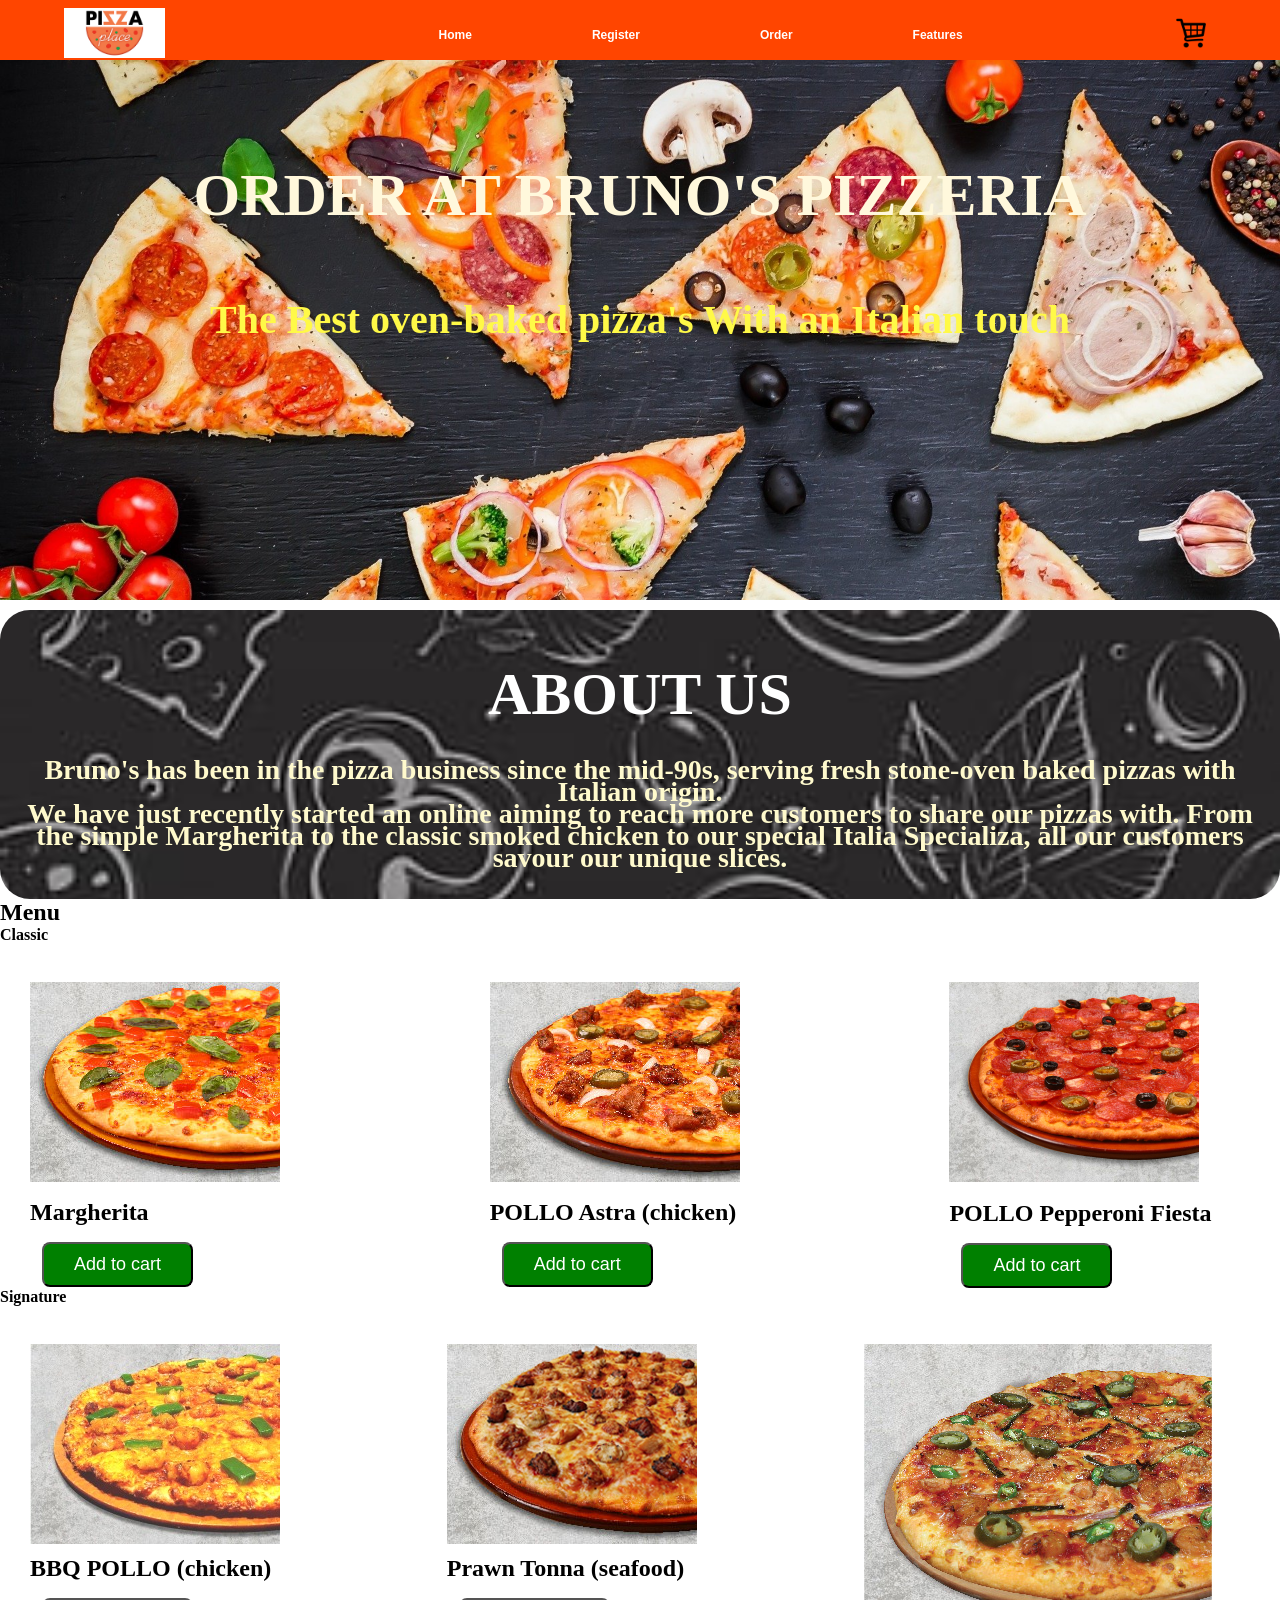
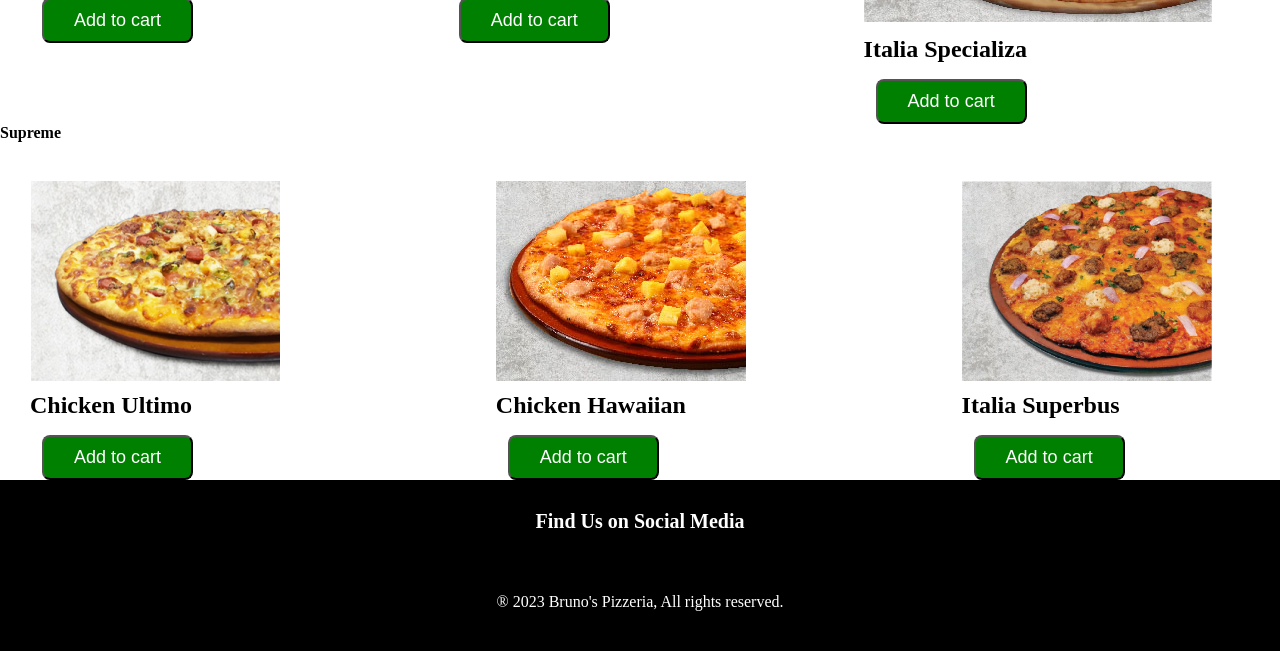
==== index.html @ 02bd9396 "Update index.html" ====
<!DOCTYPE html> 
<html lang="en">
<head>
  <title>Bruno's Pizzeria</title>
  <meta charset="utf-8" />
  <meta name="description" content="a pizza website" />
  <meta name="keywords" content="HTML5, CSS Media Query" />
  <meta name="author" content="karthikeyan" /> 
  <meta name="viewport" content="width=device-width, initial-scale=1.0"/>
  <!-- References to external basic CSS file -->
  <link href="styles/main.css" rel="stylesheet"/>
  <!-- References to external Javascript file -->
</head>

<!-------Header--------------->
<body id="Home">
<header>
  <!------------------Navigation bar--->
  <nav>
    <div id="logo">
      <img src="images/logo3.jpg" alt="logo">
    </div>
    <ul class="links">
      <li><a data-active="Home" href="index.html">Home</a></li>
      <li><a data-active="Registar" href="registration.html">Register</a></li>
      <li><a data-active="Order" href="order.html">Order</a></li>
      <li><a data-active="feature" href="features.html">Features</a></li>
    </ul>
    <div id="cart">
      <img src="images/cart.png" alt="cart">
    </div>
  </nav>
</header>

<main>
  <!----------Banner-------------->
  <section class="banner">
    <div class="welcome">
      <h1>ORDER AT BRUNO'S PIZZERIA</h1>
      <p>The Best oven-baked pizza's With an Italian touch</p>
    </div>
  </section>

  <!------------------About us section--------------->
  <section class="about">
    <h2>About us</h2>
    <p>Bruno's has been in the pizza business since the mid-90s, serving fresh stone-oven baked pizzas with Italian origin.<br>
      We have just recently started an online aiming to reach more customers to share our pizzas with. From the simple Margherita to the classic smoked chicken to our special Italia Specializa, all our customers savour our unique slices.</p>
  </section>

  <!----------------------Pizza menu--------------->
  <section class="menu">
    <h2>Menu</h2>

    <h4>Classic</h4>
    <div id="row1">
      <dl>
        <div class="column">
          <dt><img src="images/pizza1.jpg" alt="Margherita"></dt>
          <dd>Margherita</dd> 
          <form method="post">
            <input class="btn" type="submit" value="Add to cart" name="add_to_cart">
          </form>
        </div>

        <div class="column">
          <dt><img src="images/pizza2.jpg" alt="POLLO Astra (chicken)"></dt>
          <dd>POLLO Astra (chicken)</dd> 
          <form method="post">
            <input class="btn" type="submit" value="Add to cart" name="add_to_cart">
          </form>
        </div>

        <div class="column">
          <dt><img src="images/pizza3.jpg" alt="POLLO Pepperoni Fiesta"></dt>
          <dd>POLLO Pepperoni Fiesta</dd> 
          <form  method="post">
            <input class="btn" type="submit" value="Add to cart" name="add_to_cart">
          </form>
        </div>
      </dl>
    </div>

    <h4>Signature</h4>
    <div id="row2">
      <dl>
        <div class="column">
          <dt><img src="images/pizza4.jpeg" alt="BBQ POLLO (chicken)"></dt>
          <dd>BBQ POLLO (chicken)</dd>
          <form method="post">
            <input class="btn" type="submit" value="Add to cart" name="add_to_cart">
          </form>
        </div>

        <div class="column">
          <dt><img src="images/pizza5.jpg" alt="Prawn Tonna (seafood)"></dt>
          <dd>Prawn Tonna (seafood)</dd> 
          <form method="post">
            <input class="btn" type="submit" value="Add to cart" name="add_to_cart">
          </form>
        </div>

        <div class="column">
          <dt><img src="images/pizza6.jpg" alt="Italia Specializa"></dt>
          <dd>Italia Specializa</dd>
          <form method="post">
            <input class="btn" type="submit" value="Add to cart" name="add_to_cart">
          </form>
        </div>
      </dl>
    </div>

    <h4>Supreme</h4>
    <div id="row3">
      <dl>
        <div class="column">
          <dt><img src="images/pizza7.jpeg" alt="Chicken Ultimo"></dt>
          <dd>Chicken Ultimo</dd> 
          <form method="post">
            <input class="btn" type="submit" value="Add to cart" name="add_to_cart">
          </form>
        </div>

        <div class="column">
          <dt><img src="images/pizza8.jpg" alt="Chicken Hawaiian"></dt>
          <dd>Chicken Hawaiian</dd> 
          <form method="post">
            <input class="btn" type="submit" value="Add to cart" name="add_to_cart">
          </form>
        </div>

        <div class="column">
          <dt><img src="images/pizza9.jpg" alt="Italia Superbus"></dt>
          <dd>Italia Superbus</dd> 
          <form method="post">
            <input class="btn" type="submit" value="Add to cart" name="add_to_cart">
          </form>
        </div>
      </dl>
    </div>
  </section>
</main>

<!----------------Footer------------------>
<footer>
  <div class="footer">
    <h4>Find Us on Social Media</h4>
    <p>® 2023 Bruno's Pizzeria, All rights reserved.</p>
  </div>
</footer>

<!---References to external Javascript file for feature1----->
<script src="feature.js"></script>
</body>
</html>
---- styles/main.css ----
/*Asignment 2*/

*{
	margin:0px;
	padding:0px;
}
/*Index page css*/

header{			/*Css for header*/
	width:100%;
	height:60px;
	background-color:#FF4500;
	box-shadow:2px 2px 12px rgba(0,0,0,0.20);
}



nav{				/*CSS for navigation bar*/
	height:70px;
	display:flex;
	align-items:center;
	justify-content:space-between;
	margin:0px 5%;
}

nav ul{
	padding-top: 20px;
	padding-bottom:20px;
	display:flex;
}
nav ul li{
	list-style: none;
	margin-left:60px;
	font-size:12px;
}
nav ul li a{
	font-family:sans-serif;
	font-weight: bold;
	padding: 0px 30px;
	text-decoration: none;
	color: white;
}

#cart img{  /*shipping cart logo*/
	height:30px;
	padding-right:10px;
}

#logo img{		/*Pizzeria logo*/
	float:left;
	height :50px;
	padding-bottom:5px;
}

.banner{		/*Css for banner*/
	background-image: url("banner.jpg");	
	width:100%;
	height:540px;
	background-size:cover;
	background-position:center;
	background-repeat:no-repeat;
}

.welcome h1{	
	font-size:60px;
	font-family:calibri;
	font-weight:bold;
	line-height:150px;
	text-align:center;
	color:#FFF8DC;
	padding-top:60px;
}

.welcome p{
	font-size:40px;
	font-family:calibri;
	font-weight:bold;
	line-height:60px;
	text-align:center;
	color:	#fff947;
	padding-top:20px;
}

.about{			/*Css for about us*/
	width: 100%;
	margin:auto;
	text-align:center;
	padding-top:30px;
	padding-bottom:20px;
	background-image:url("wall2.jpg");
	background-size:cover;
	border-radius:30px;
	box-sizing:border-box;
	margin-top:10px;
}


.about h2{
	text-align:center;
	margin-bottom:20px;
	font-size:60px;
	color:white;
	text-transform:uppercase;
	padding-top: 20px;
}

.about p{
	font-size:28px;
	color:	#FFFACD;
	font-weight:bold;
	font-family:italic;
	line-height:22px;
	padding:10px;
}

.menue{			/*Css for pizza menue*/
	width: 100%;
	margin:auto;
	text-align:center;
	padding-top:50px;
	padding-bottom:50px;
	background-color:#FFF8DC;
}

.menue h2{
	text-align:center;
	margin-bottom:20px;
	font-size:60px;
	color:black;
	text-transform:uppercase;
	padding-top: 20px;
}

.menue h4{
	text-align:center;
	margin-top:5%;
	margin-bottom:20px;
	font-size:20px;
	color:black;
}

#row1 dl{
	display:flex;
	margin-top: 3%;
	margin-right:3%;
	justify-content:space-between;
	padding:0 30px 0 30px;
}

#row1 dl dt{
	flex-basis:31%;
	border-radius:10px;
	margin-bottom:5%;
	text-align:left;
}

#row1 dl dd{
	font-size:24px;
	font-weight:bold;
}


#row2 dl{
	display:flex;
	margin-top: 3%;
	margin-right:3%;
	justify-content:space-between;
	padding:0 30px 0 30px;
}

#row2 dl dt{
	flex-basis:31%;
	border-radius:10px;
	margin-bottom:3%;
	text-align:left;
}

#row2 dl dd{
	font-size:24px;
	font-weight:bold;
}

#row3 dl{
	display:flex;
	margin-top: 3%;
	margin-right:3%;
	justify-content:space-between;
	padding:0 30px 0 30px;
}

#row3 dl dt{
	flex-basis:31%;
	border-radius:10px;
	margin-bottom:3%;
	text-align:left;
}

#row3 dl dd{
	font-size:24px;
	font-weight:bold;
}

.btn{				/*Css for button*/
	display:block;
	margin-top:16px;
	margin-left:12px;
	border-radius:8px;
	padding:10px 30px;
	font-size:18px;
	color:white;
	background-color:green;
	cursor:pointer;
}

.btn:hover{
	color:black;
}
.footer{		/*Css for footer*/
	width:100%;
	background-color:black;
}

.footer h4{
	text-align:center;
	margin-bottom:20px;
	font-size:20px;
	font-weight:bold;
	color:white;
	padding-top:30px;
}

.footer p{
	text-align:center;
	font-size:16px;
	padding: 40px;
	color:white;
}



	
	
/*CSS for Registration.html */

.form{					/*Css for Registration form*/
	padding:20px;
	z-index:1100;
	height:600px;
	display:flex;
	flex-wrap:wrap;
	gap:16px;
	margin:0;
	align-items:flex-start;
}
	
#regform{
	flex: 1 1 40rem;
	border-radius:100px;
	padding:30px 20px;
	background-color:#FFF8DC;
}

.form h2{
	padding-bottom:20px;
	padding-right:10px;
	text-align:center;
}

.form .box{
	width:50%;
	margin: 10px 0;
	border-radius:20px;
	padding:10px 12px;
	font-size:16px;
	background-color:#FAF0E6;
	color:black;
}

.form .btn{
	background-color:red;
}

label{			/*Css for form labels*/
	font-size:16px;
	font-weight:bold;
	font-family:calibri;
	padding:10px 10px 10px 10px;
}

.form .radio{	/*Css for radio buttons*/
	margin-right:16px;
	padding-left:20px;
}

#wall{		/*Page background*/
	background-image: url("banner.jpg");
	background-size:cover;
	height:1000px;
	position:relative;
}

nav a:hover,nav a.active{ /*Css for navigation Highlight feature*/
	color:black
}


/*CSS for Order.html */


/*Css for order form*/
.form2{
  padding: 5px 20px 5px 20px;
  border: 1px solid lightgrey;
  border-radius: 3px;
}

#regform2{
	flex: 1 1 40rem;
	border-radius:100px;
	padding:30px 20px;
	background-color:#FFF8DC;
}

.form2 h2{
	margin-top:10px;
	padding-top:10px;
	text-align:center;
	font-size:30px;
	font-weight:bold;
}
/*Css for text input feild*/
input[type=text] {
  width: 70%;
  margin: 5px 0 10px 0;
  padding: 10px;
  border: 1px solid #ccc;
  border-radius: 3px;
}

.form2 label {
  margin-left:10px;
  display: block;
}

 .radio{
	margin-left:30px;

}

.form2 h3{
	margin-top:10px;
	padding-top:10px;
	padding-left:10px;
	padding-bottom:5px;
}
/*Css for tel input field*/
input[type=tel] {
  width: 70%;
  margin: 5px 0 5px 0;
  padding: 8px;
  border: 1px solid #ccc;
  border-radius: 3px;
}

#wall2{ /*Background*/
	background-image: url("banner.jpg");
	background-size:cover;
	background-size:cover;
	position:relative;
}
	
/*CSS for Features page*/

#wall3{
	background-color:#FFF8DC;
	min-height:1000px;
	background-size:cover;
}

#wall3 h1{
	margin-left:1em;
	padding: 10px 20px 10px 10px;
	text-align:center;
	font-family:ariel;
	font-size:40px;
	font-weight:bold;
}

#wall3 p{
	padding:20px 30px 30px 20px;
	font-size:20px;
}
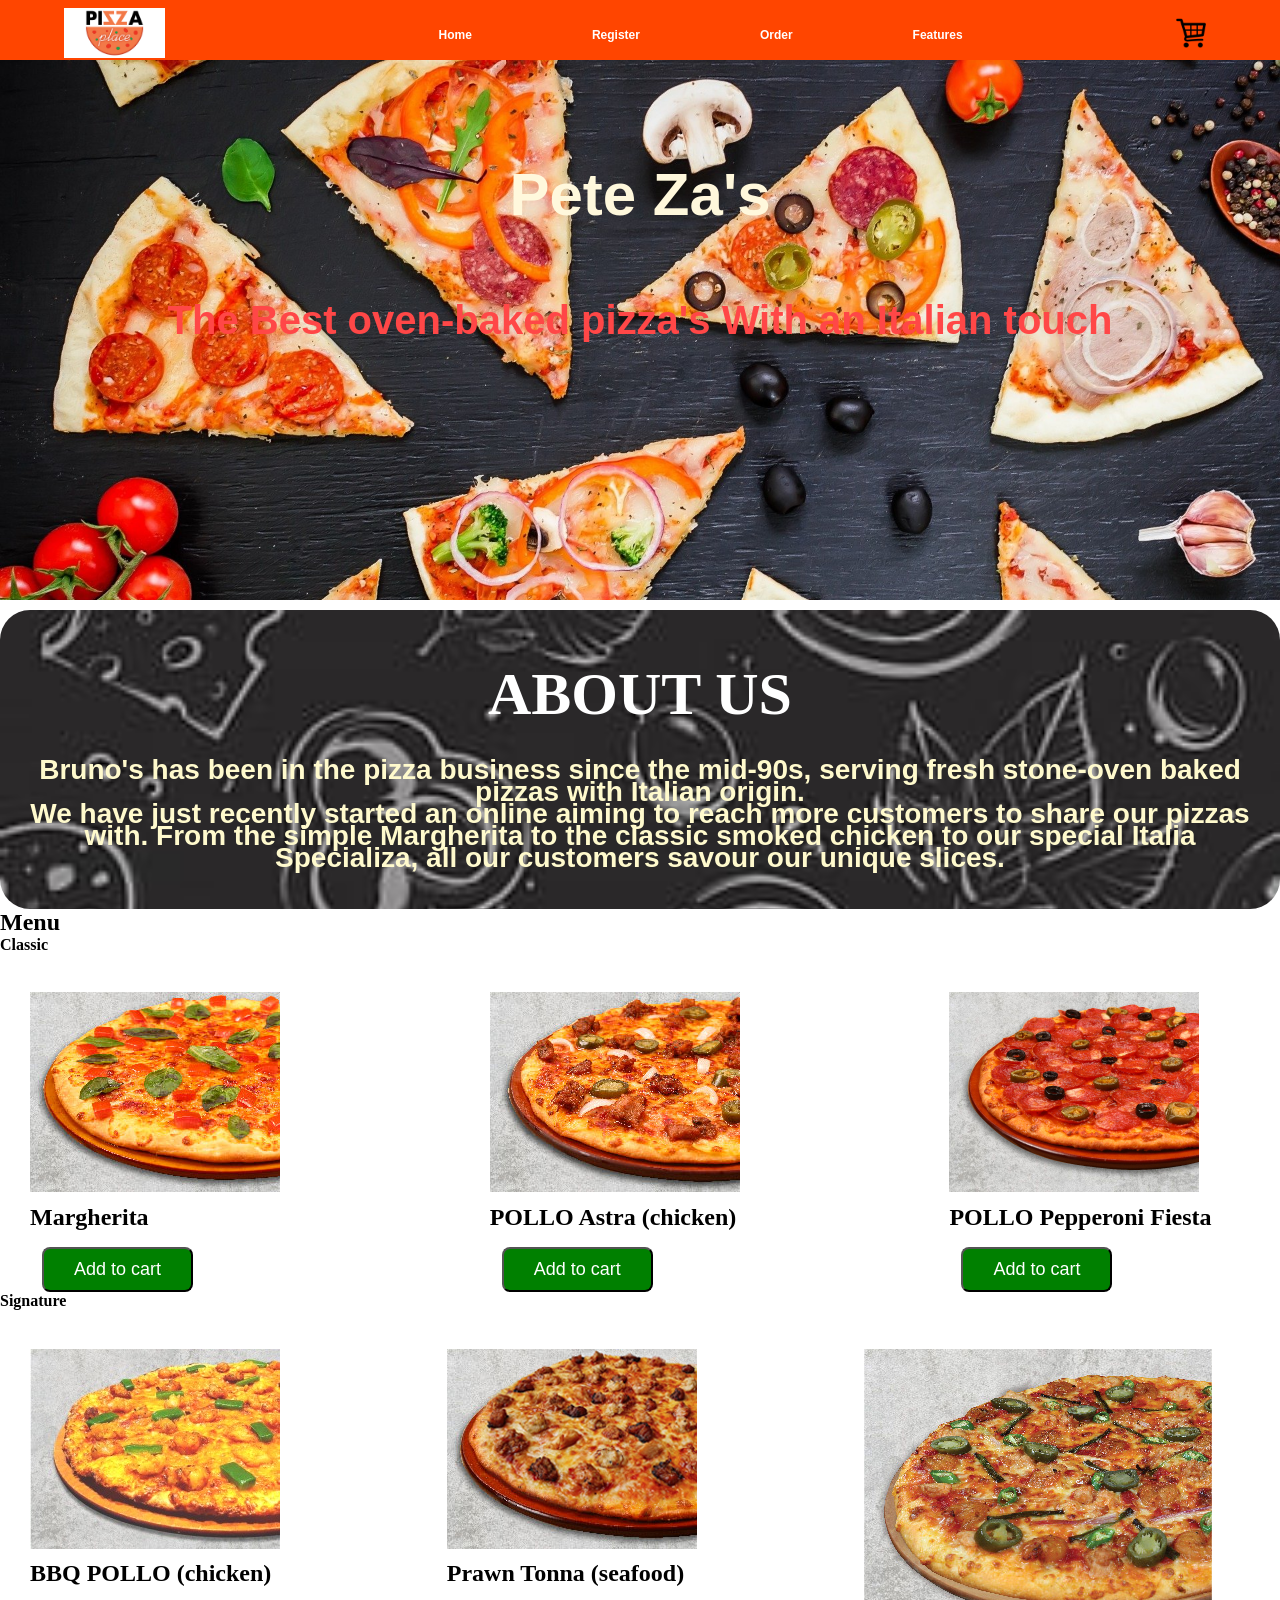
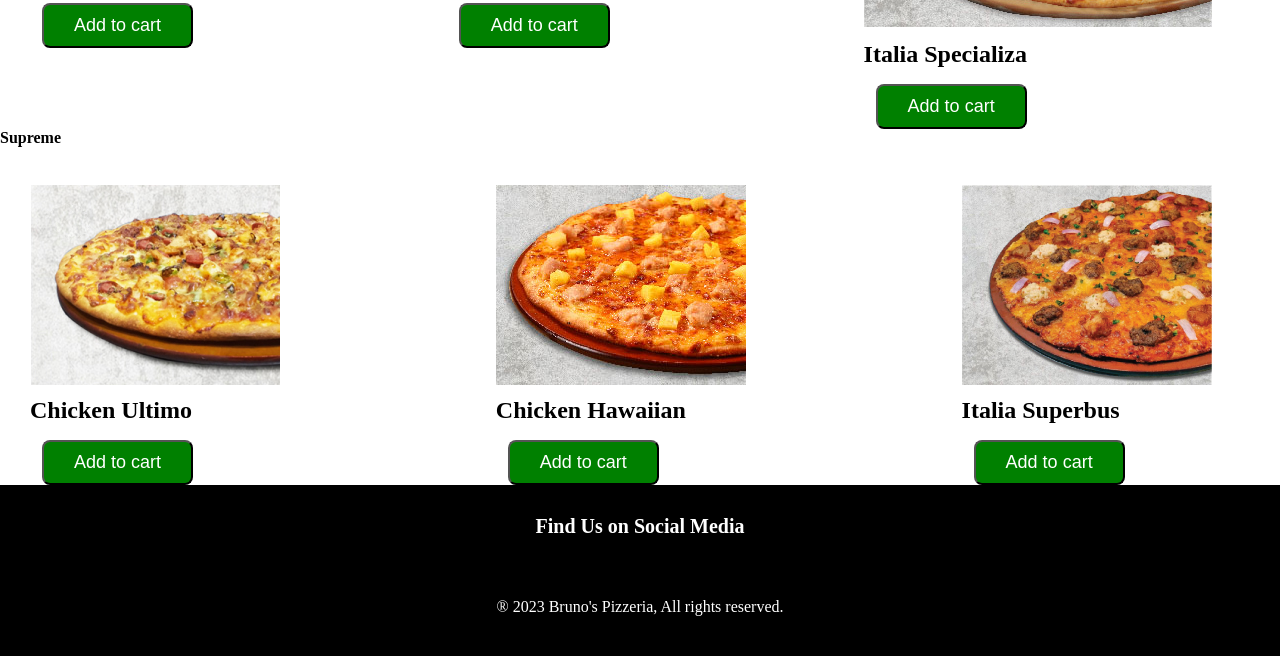
==== commit 1f84db5d: "Exposing port Also beginning to create webpage" ====
--- a/index.html
+++ b/index.html
@@ -1,155 +1,216 @@
-<!DOCTYPE html> 
+<!DOCTYPE html>
 <html lang="en">
-<head>
-  <title>Bruno's Pizzeria</title>
-  <meta charset="utf-8" />
-  <meta name="description" content="a pizza website" />
-  <meta name="keywords" content="HTML5, CSS Media Query" />
-  <meta name="author" content="karthikeyan" /> 
-  <meta name="viewport" content="width=device-width, initial-scale=1.0"/>
-  <!-- References to external basic CSS file -->
-  <link href="styles/main.css" rel="stylesheet"/>
-  <!-- References to external Javascript file -->
-</head>
-
-<!-------Header--------------->
-<body id="Home">
-<header>
-  <!------------------Navigation bar--->
-  <nav>
-    <div id="logo">
-      <img src="images/logo3.jpg" alt="logo">
-    </div>
-    <ul class="links">
-      <li><a data-active="Home" href="index.html">Home</a></li>
-      <li><a data-active="Registar" href="registration.html">Register</a></li>
-      <li><a data-active="Order" href="order.html">Order</a></li>
-      <li><a data-active="feature" href="features.html">Features</a></li>
-    </ul>
-    <div id="cart">
-      <img src="images/cart.png" alt="cart">
-    </div>
-  </nav>
-</header>
-
-<main>
-  <!----------Banner-------------->
-  <section class="banner">
-    <div class="welcome">
-      <h1>ORDER AT BRUNO'S PIZZERIA</h1>
-      <p>The Best oven-baked pizza's With an Italian touch</p>
-    </div>
-  </section>
-
-  <!------------------About us section--------------->
-  <section class="about">
-    <h2>About us</h2>
-    <p>Bruno's has been in the pizza business since the mid-90s, serving fresh stone-oven baked pizzas with Italian origin.<br>
-      We have just recently started an online aiming to reach more customers to share our pizzas with. From the simple Margherita to the classic smoked chicken to our special Italia Specializa, all our customers savour our unique slices.</p>
-  </section>
-
-  <!----------------------Pizza menu--------------->
-  <section class="menu">
-    <h2>Menu</h2>
-
-    <h4>Classic</h4>
-    <div id="row1">
-      <dl>
-        <div class="column">
-          <dt><img src="images/pizza1.jpg" alt="Margherita"></dt>
-          <dd>Margherita</dd> 
-          <form method="post">
-            <input class="btn" type="submit" value="Add to cart" name="add_to_cart">
-          </form>
-        </div>
-
-        <div class="column">
-          <dt><img src="images/pizza2.jpg" alt="POLLO Astra (chicken)"></dt>
-          <dd>POLLO Astra (chicken)</dd> 
-          <form method="post">
-            <input class="btn" type="submit" value="Add to cart" name="add_to_cart">
-          </form>
-        </div>
-
-        <div class="column">
-          <dt><img src="images/pizza3.jpg" alt="POLLO Pepperoni Fiesta"></dt>
-          <dd>POLLO Pepperoni Fiesta</dd> 
-          <form  method="post">
-            <input class="btn" type="submit" value="Add to cart" name="add_to_cart">
-          </form>
-        </div>
-      </dl>
-    </div>
-
-    <h4>Signature</h4>
-    <div id="row2">
-      <dl>
-        <div class="column">
-          <dt><img src="images/pizza4.jpeg" alt="BBQ POLLO (chicken)"></dt>
-          <dd>BBQ POLLO (chicken)</dd>
-          <form method="post">
-            <input class="btn" type="submit" value="Add to cart" name="add_to_cart">
-          </form>
-        </div>
-
-        <div class="column">
-          <dt><img src="images/pizza5.jpg" alt="Prawn Tonna (seafood)"></dt>
-          <dd>Prawn Tonna (seafood)</dd> 
-          <form method="post">
-            <input class="btn" type="submit" value="Add to cart" name="add_to_cart">
-          </form>
-        </div>
-
-        <div class="column">
-          <dt><img src="images/pizza6.jpg" alt="Italia Specializa"></dt>
-          <dd>Italia Specializa</dd>
-          <form method="post">
-            <input class="btn" type="submit" value="Add to cart" name="add_to_cart">
-          </form>
-        </div>
-      </dl>
-    </div>
-
-    <h4>Supreme</h4>
-    <div id="row3">
-      <dl>
-        <div class="column">
-          <dt><img src="images/pizza7.jpeg" alt="Chicken Ultimo"></dt>
-          <dd>Chicken Ultimo</dd> 
-          <form method="post">
-            <input class="btn" type="submit" value="Add to cart" name="add_to_cart">
-          </form>
-        </div>
-
-        <div class="column">
-          <dt><img src="images/pizza8.jpg" alt="Chicken Hawaiian"></dt>
-          <dd>Chicken Hawaiian</dd> 
-          <form method="post">
-            <input class="btn" type="submit" value="Add to cart" name="add_to_cart">
-          </form>
-        </div>
-
-        <div class="column">
-          <dt><img src="images/pizza9.jpg" alt="Italia Superbus"></dt>
-          <dd>Italia Superbus</dd> 
-          <form method="post">
-            <input class="btn" type="submit" value="Add to cart" name="add_to_cart">
-          </form>
-        </div>
-      </dl>
-    </div>
-  </section>
-</main>
-
-<!----------------Footer------------------>
-<footer>
-  <div class="footer">
-    <h4>Find Us on Social Media</h4>
-    <p>® 2023 Bruno's Pizzeria, All rights reserved.</p>
-  </div>
-</footer>
-
-<!---References to external Javascript file for feature1----->
-<script src="feature.js"></script>
-</body>
+  <head>
+    <title>Pete Za's</title>
+    <meta charset="utf-8" />
+    <meta name="description" content="a pizza website" />
+    <meta name="keywords" content="HTML5, CSS Media Query" />
+    <meta name="author" content="karthikeyan" />
+    <meta name="viewport" content="width=device-width, initial-scale=1.0" />
+    <!-- References to external basic CSS file -->
+    <link href="styles/main.css" rel="stylesheet" />
+    <!-- References to external Javascript file -->
+  </head>
+
+  <!-------Header--------------->
+  <body id="Home">
+    <header>
+      <!------------------Navigation bar--->
+      <nav>
+        <div id="logo">
+          <img src="images/logo3.jpg" alt="logo" />
+        </div>
+        <ul class="links">
+          <li><a data-active="Home" href="index.html">Home</a></li>
+          <li>
+            <a data-active="Registar" href="registration.html">Register</a>
+          </li>
+          <li><a data-active="Order" href="order.html">Order</a></li>
+          <li><a data-active="feature" href="features.html">Features</a></li>
+        </ul>
+        <div id="cart">
+          <img src="images/cart.png" alt="cart" />
+        </div>
+      </nav>
+    </header>
+
+    <main>
+      <!----------Banner-------------->
+      <section class="banner">
+        <div class="welcome">
+          <h1>Pete Za's</h1>
+          <p>The Best oven-baked pizza's With an Italian touch</p>
+        </div>
+      </section>
+
+      <!------------------About us section--------------->
+      <section class="about">
+        <h2>About us</h2>
+        <p>
+          Bruno's has been in the pizza business since the mid-90s, serving
+          fresh stone-oven baked pizzas with Italian origin.<br />
+          We have just recently started an online aiming to reach more customers
+          to share our pizzas with. From the simple Margherita to the classic
+          smoked chicken to our special Italia Specializa, all our customers
+          savour our unique slices.
+        </p>
+      </section>
+
+      <!----------------------Pizza menu--------------->
+      <section class="menu">
+        <h2>Menu</h2>
+
+        <h4>Classic</h4>
+        <div id="row1">
+          <dl>
+            <div class="column">
+              <dt><img src="images/pizza1.jpg" alt="Margherita" /></dt>
+              <dd>Margherita</dd>
+              <form method="post">
+                <input
+                  class="btn"
+                  type="submit"
+                  value="Add to cart"
+                  name="add_to_cart"
+                />
+              </form>
+            </div>
+
+            <div class="column">
+              <dt>
+                <img src="images/pizza2.jpg" alt="POLLO Astra (chicken)" />
+              </dt>
+              <dd>POLLO Astra (chicken)</dd>
+              <form method="post">
+                <input
+                  class="btn"
+                  type="submit"
+                  value="Add to cart"
+                  name="add_to_cart"
+                />
+              </form>
+            </div>
+
+            <div class="column">
+              <dt>
+                <img src="images/pizza3.jpg" alt="POLLO Pepperoni Fiesta" />
+              </dt>
+              <dd>POLLO Pepperoni Fiesta</dd>
+              <form method="post">
+                <input
+                  class="btn"
+                  type="submit"
+                  value="Add to cart"
+                  name="add_to_cart"
+                />
+              </form>
+            </div>
+          </dl>
+        </div>
+
+        <h4>Signature</h4>
+        <div id="row2">
+          <dl>
+            <div class="column">
+              <dt>
+                <img src="images/pizza4.jpeg" alt="BBQ POLLO (chicken)" />
+              </dt>
+              <dd>BBQ POLLO (chicken)</dd>
+              <form method="post">
+                <input
+                  class="btn"
+                  type="submit"
+                  value="Add to cart"
+                  name="add_to_cart"
+                />
+              </form>
+            </div>
+
+            <div class="column">
+              <dt>
+                <img src="images/pizza5.jpg" alt="Prawn Tonna (seafood)" />
+              </dt>
+              <dd>Prawn Tonna (seafood)</dd>
+              <form method="post">
+                <input
+                  class="btn"
+                  type="submit"
+                  value="Add to cart"
+                  name="add_to_cart"
+                />
+              </form>
+            </div>
+
+            <div class="column">
+              <dt><img src="images/pizza6.jpg" alt="Italia Specializa" /></dt>
+              <dd>Italia Specializa</dd>
+              <form method="post">
+                <input
+                  class="btn"
+                  type="submit"
+                  value="Add to cart"
+                  name="add_to_cart"
+                />
+              </form>
+            </div>
+          </dl>
+        </div>
+
+        <h4>Supreme</h4>
+        <div id="row3">
+          <dl>
+            <div class="column">
+              <dt><img src="images/pizza7.jpeg" alt="Chicken Ultimo" /></dt>
+              <dd>Chicken Ultimo</dd>
+              <form method="post">
+                <input
+                  class="btn"
+                  type="submit"
+                  value="Add to cart"
+                  name="add_to_cart"
+                />
+              </form>
+            </div>
+
+            <div class="column">
+              <dt><img src="images/pizza8.jpg" alt="Chicken Hawaiian" /></dt>
+              <dd>Chicken Hawaiian</dd>
+              <form method="post">
+                <input
+                  class="btn"
+                  type="submit"
+                  value="Add to cart"
+                  name="add_to_cart"
+                />
+              </form>
+            </div>
+
+            <div class="column">
+              <dt><img src="images/pizza9.jpg" alt="Italia Superbus" /></dt>
+              <dd>Italia Superbus</dd>
+              <form method="post">
+                <input
+                  class="btn"
+                  type="submit"
+                  value="Add to cart"
+                  name="add_to_cart"
+                />
+              </form>
+            </div>
+          </dl>
+        </div>
+      </section>
+    </main>
+
+    <!----------------Footer------------------>
+    <footer>
+      <div class="footer">
+        <h4>Find Us on Social Media</h4>
+        <p>® 2023 Bruno's Pizzeria, All rights reserved.</p>
+      </div>
+    </footer>
+
+    <!---References to external Javascript file for feature1----->
+    <script src="feature.js"></script>
+  </body>
 </html>
--- a/styles/main.css
+++ b/styles/main.css
@@ -1,394 +1,287 @@
-/*Asignment 2*/
-
-*{
-	margin:0px;
-	padding:0px;
-}
-/*Index page css*/
-
-header{			/*Css for header*/
-	width:100%;
-	height:60px;
-	background-color:#FF4500;
-	box-shadow:2px 2px 12px rgba(0,0,0,0.20);
-}
-
-
-
-nav{				/*CSS for navigation bar*/
-	height:70px;
-	display:flex;
-	align-items:center;
-	justify-content:space-between;
-	margin:0px 5%;
-}
-
-nav ul{
-	padding-top: 20px;
-	padding-bottom:20px;
-	display:flex;
-}
-nav ul li{
+/* Assignment 2 */
+
+/* Global Reset */
+* {
+	margin: 0;
+	padding: 0;
+}
+
+/* Index page CSS */
+
+header {
+	width: 100%;
+	height: 60px;
+	background-color: #FF4500;
+	box-shadow: 2px 2px 12px rgba(0, 0, 0, 0.2);
+}
+
+nav {
+	height: 70px;
+	display: flex;
+	align-items: center;
+	justify-content: space-between;
+	margin: 0 5%;
+}
+
+nav ul {
+	padding-top: 20px;
+	padding-bottom: 20px;
+	display: flex;
+}
+
+nav ul li {
 	list-style: none;
-	margin-left:60px;
-	font-size:12px;
-}
-nav ul li a{
-	font-family:sans-serif;
-	font-weight: bold;
-	padding: 0px 30px;
+	margin-left: 60px;
+	font-size: 12px;
+}
+
+nav ul li a {
+	font-family: sans-serif;
+	font-weight: bold;
+	padding: 0 30px;
 	text-decoration: none;
 	color: white;
 }
 
-#cart img{  /*shipping cart logo*/
-	height:30px;
-	padding-right:10px;
-}
-
-#logo img{		/*Pizzeria logo*/
-	float:left;
-	height :50px;
-	padding-bottom:5px;
-}
-
-.banner{		/*Css for banner*/
-	background-image: url("banner.jpg");	
-	width:100%;
-	height:540px;
-	background-size:cover;
-	background-position:center;
-	background-repeat:no-repeat;
-}
-
-.welcome h1{	
-	font-size:60px;
-	font-family:calibri;
-	font-weight:bold;
-	line-height:150px;
-	text-align:center;
-	color:#FFF8DC;
-	padding-top:60px;
-}
-
-.welcome p{
-	font-size:40px;
-	font-family:calibri;
-	font-weight:bold;
-	line-height:60px;
-	text-align:center;
-	color:	#fff947;
-	padding-top:20px;
-}
-
-.about{			/*Css for about us*/
-	width: 100%;
-	margin:auto;
-	text-align:center;
-	padding-top:30px;
-	padding-bottom:20px;
-	background-image:url("wall2.jpg");
-	background-size:cover;
-	border-radius:30px;
-	box-sizing:border-box;
-	margin-top:10px;
-}
-
-
-.about h2{
-	text-align:center;
-	margin-bottom:20px;
-	font-size:60px;
-	color:white;
-	text-transform:uppercase;
-	padding-top: 20px;
-}
-
-.about p{
-	font-size:28px;
-	color:	#FFFACD;
-	font-weight:bold;
-	font-family:italic;
-	line-height:22px;
-	padding:10px;
-}
-
-.menue{			/*Css for pizza menue*/
-	width: 100%;
-	margin:auto;
-	text-align:center;
-	padding-top:50px;
-	padding-bottom:50px;
-	background-color:#FFF8DC;
-}
-
-.menue h2{
-	text-align:center;
-	margin-bottom:20px;
-	font-size:60px;
-	color:black;
-	text-transform:uppercase;
-	padding-top: 20px;
-}
-
-.menue h4{
-	text-align:center;
-	margin-top:5%;
-	margin-bottom:20px;
-	font-size:20px;
-	color:black;
-}
-
-#row1 dl{
-	display:flex;
+#cart img {
+	height: 30px;
+	padding-right: 10px;
+}
+
+#logo img {
+	float: left;
+	height: 50px;
+	padding-bottom: 5px;
+}
+
+.banner {
+	background-image: url("banner.jpg");
+	width: 100%;
+	height: 540px;
+	background-size: cover;
+	background-position: center;
+	background-repeat: no-repeat;
+}
+
+.welcome h1 {
+	font-size: 60px;
+	font-family: 'Calibri', sans-serif; /* Fixed generic fallback */
+	font-weight: bold;
+	line-height: 150px;
+	text-align: center;
+	color: #FFF8DC;
+	padding-top: 60px;
+}
+
+.welcome p {
+	font-size: 40px;
+	font-family: 'Calibri', sans-serif; /* Fixed generic fallback */
+	font-weight: bold;
+	line-height: 60px;
+	text-align: center;
+	color: #ff4747;
+	padding-top: 20px;
+}
+
+.about {
+	width: 100%;
+	margin: auto;
+	text-align: center;
+	padding: 30px 0;
+	background-image: url("wall2.jpg");
+	background-size: cover;
+	border-radius: 30px;
+	box-sizing: border-box;
+	margin-top: 10px;
+}
+
+.about h2 {
+	text-align: center;
+	margin-bottom: 20px;
+	font-size: 60px;
+	color: white;
+	text-transform: uppercase;
+	padding-top: 20px;
+}
+
+.about p {
+	font-size: 28px;
+	color: #FFFACD;
+	font-weight: bold;
+	font-family: italic, sans-serif; /* Fixed generic fallback */
+	line-height: 22px;
+	padding: 10px;
+}
+
+.menue {
+	width: 100%;
+	margin: auto;
+	text-align: center;
+	padding: 50px 0;
+	background-color: #FFF8DC;
+}
+
+.menue h2 {
+	text-align: center;
+	margin-bottom: 20px;
+	font-size: 60px;
+	color: black;
+	text-transform: uppercase;
+	padding-top: 20px;
+}
+
+.menue h4 {
+	text-align: center;
+	margin-top: 5%;
+	margin-bottom: 20px;
+	font-size: 20px;
+	color: black;
+}
+
+#row1 dl, #row2 dl, #row3 dl {
+	display: flex;
 	margin-top: 3%;
-	margin-right:3%;
-	justify-content:space-between;
-	padding:0 30px 0 30px;
-}
-
-#row1 dl dt{
-	flex-basis:31%;
-	border-radius:10px;
-	margin-bottom:5%;
-	text-align:left;
-}
-
-#row1 dl dd{
-	font-size:24px;
-	font-weight:bold;
-}
-
-
-#row2 dl{
-	display:flex;
-	margin-top: 3%;
-	margin-right:3%;
-	justify-content:space-between;
-	padding:0 30px 0 30px;
-}
-
-#row2 dl dt{
-	flex-basis:31%;
-	border-radius:10px;
-	margin-bottom:3%;
-	text-align:left;
-}
-
-#row2 dl dd{
-	font-size:24px;
-	font-weight:bold;
-}
-
-#row3 dl{
-	display:flex;
-	margin-top: 3%;
-	margin-right:3%;
-	justify-content:space-between;
-	padding:0 30px 0 30px;
-}
-
-#row3 dl dt{
-	flex-basis:31%;
-	border-radius:10px;
-	margin-bottom:3%;
-	text-align:left;
-}
-
-#row3 dl dd{
-	font-size:24px;
-	font-weight:bold;
-}
-
-.btn{				/*Css for button*/
-	display:block;
-	margin-top:16px;
-	margin-left:12px;
-	border-radius:8px;
-	padding:10px 30px;
-	font-size:18px;
-	color:white;
-	background-color:green;
-	cursor:pointer;
-}
-
-.btn:hover{
-	color:black;
-}
-.footer{		/*Css for footer*/
-	width:100%;
-	background-color:black;
-}
-
-.footer h4{
-	text-align:center;
-	margin-bottom:20px;
-	font-size:20px;
-	font-weight:bold;
-	color:white;
-	padding-top:30px;
-}
-
-.footer p{
-	text-align:center;
-	font-size:16px;
+	margin-right: 3%;
+	justify-content: space-between;
+	padding: 0 30px;
+}
+
+#row1 dl dt, #row2 dl dt, #row3 dl dt {
+	flex-basis: 31%;
+	border-radius: 10px;
+	margin-bottom: 3%;
+	text-align: left;
+}
+
+#row1 dl dd, #row2 dl dd, #row3 dl dd {
+	font-size: 24px;
+	font-weight: bold;
+}
+
+.btn {
+	display: block;
+	margin-top: 16px;
+	margin-left: 12px;
+	border-radius: 8px;
+	padding: 10px 30px;
+	font-size: 18px;
+	color: white;
+	background-color: green;
+	cursor: pointer;
+}
+
+.btn:hover {
+	color: black;
+}
+
+.footer {
+	width: 100%;
+	background-color: black;
+}
+
+.footer h4 {
+	text-align: center;
+	margin-bottom: 20px;
+	font-size: 20px;
+	font-weight: bold;
+	color: white;
+	padding-top: 30px;
+}
+
+.footer p {
+	text-align: center;
+	font-size: 16px;
 	padding: 40px;
-	color:white;
-}
-
-
-
-	
-	
-/*CSS for Registration.html */
-
-.form{					/*Css for Registration form*/
-	padding:20px;
-	z-index:1100;
-	height:600px;
-	display:flex;
-	flex-wrap:wrap;
-	gap:16px;
-	margin:0;
-	align-items:flex-start;
-}
-	
-#regform{
+	color: white;
+}
+
+/* Registration Page CSS */
+
+.form {
+	padding: 20px;
+	z-index: 1100;
+	height: 600px;
+	display: flex;
+	flex-wrap: wrap;
+	gap: 16px;
+	margin: 0;
+	align-items: flex-start;
+}
+
+#regform {
 	flex: 1 1 40rem;
-	border-radius:100px;
-	padding:30px 20px;
-	background-color:#FFF8DC;
-}
-
-.form h2{
-	padding-bottom:20px;
-	padding-right:10px;
-	text-align:center;
-}
-
-.form .box{
-	width:50%;
+	border-radius: 100px;
+	padding: 30px 20px;
+	background-color: #FFF8DC;
+}
+
+.form h2 {
+	padding-bottom: 20px;
+	padding-right: 10px;
+	text-align: center;
+}
+
+.form .box {
+	width: 50%;
 	margin: 10px 0;
-	border-radius:20px;
-	padding:10px 12px;
-	font-size:16px;
-	background-color:#FAF0E6;
-	color:black;
-}
-
-.form .btn{
-	background-color:red;
-}
-
-label{			/*Css for form labels*/
-	font-size:16px;
-	font-weight:bold;
-	font-family:calibri;
-	padding:10px 10px 10px 10px;
-}
-
-.form .radio{	/*Css for radio buttons*/
-	margin-right:16px;
-	padding-left:20px;
-}
-
-#wall{		/*Page background*/
+	border-radius: 20px;
+	padding: 10px 12px;
+	font-size: 16px;
+	background-color: #FAF0E6;
+	color: black;
+}
+
+.form .btn {
+	background-color: red;
+}
+
+label {
+	font-size: 16px;
+	font-weight: bold;
+	font-family: 'Calibri', sans-serif; /* Fixed generic fallback */
+	padding: 10px;
+}
+
+/* Reordered to avoid no-descending-specificity */
+.radio {
+	margin-left: 30px;
+}
+
+.form .radio {
+	margin-right: 16px;
+	padding-left: 20px;
+}
+
+#wall {
 	background-image: url("banner.jpg");
-	background-size:cover;
-	height:1000px;
-	position:relative;
-}
-
-nav a:hover,nav a.active{ /*Css for navigation Highlight feature*/
-	color:black
-}
-
-
-/*CSS for Order.html */
-
-
-/*Css for order form*/
-.form2{
-  padding: 5px 20px 5px 20px;
-  border: 1px solid lightgrey;
-  border-radius: 3px;
-}
-
-#regform2{
-	flex: 1 1 40rem;
-	border-radius:100px;
-	padding:30px 20px;
-	background-color:#FFF8DC;
-}
-
-.form2 h2{
-	margin-top:10px;
-	padding-top:10px;
-	text-align:center;
-	font-size:30px;
-	font-weight:bold;
-}
-/*Css for text input feild*/
-input[type=text] {
-  width: 70%;
-  margin: 5px 0 10px 0;
-  padding: 10px;
-  border: 1px solid #ccc;
-  border-radius: 3px;
-}
-
-.form2 label {
-  margin-left:10px;
-  display: block;
-}
-
- .radio{
-	margin-left:30px;
-
-}
-
-.form2 h3{
-	margin-top:10px;
-	padding-top:10px;
-	padding-left:10px;
-	padding-bottom:5px;
-}
-/*Css for tel input field*/
-input[type=tel] {
-  width: 70%;
-  margin: 5px 0 5px 0;
-  padding: 8px;
-  border: 1px solid #ccc;
-  border-radius: 3px;
-}
-
-#wall2{ /*Background*/
-	background-image: url("banner.jpg");
-	background-size:cover;
-	background-size:cover;
-	position:relative;
-}
-	
-/*CSS for Features page*/
-
-#wall3{
-	background-color:#FFF8DC;
-	min-height:1000px;
-	background-size:cover;
-}
-
-#wall3 h1{
-	margin-left:1em;
-	padding: 10px 20px 10px 10px;
-	text-align:center;
-	font-family:ariel;
-	font-size:40px;
-	font-weight:bold;
-}
-
-#wall3 p{
-	padding:20px 30px 30px 20px;
-	font-size:20px;
-}
-	
-
+	background-size: cover;
+	height: 1000px;
+	position: relative;
+}
+
+nav a:hover,
+nav a.active {
+	color: black;
+}
+
+/* Features page CSS */
+
+#wall3 {
+	background-color: #FFF8DC;
+	min-height: 1000px;
+	background-size: cover;
+}
+
+#wall3 h1 {
+	margin-left: 1em;
+	padding: 10px 20px;
+	text-align: center;
+	font-family: 'Arial', sans-serif; /* Fixed generic fallback */
+	font-size: 40px;
+	font-weight: bold;
+}
+
+#wall3 p {
+	padding: 20px 30px 30px 20px;
+	font-size: 20px;
+}
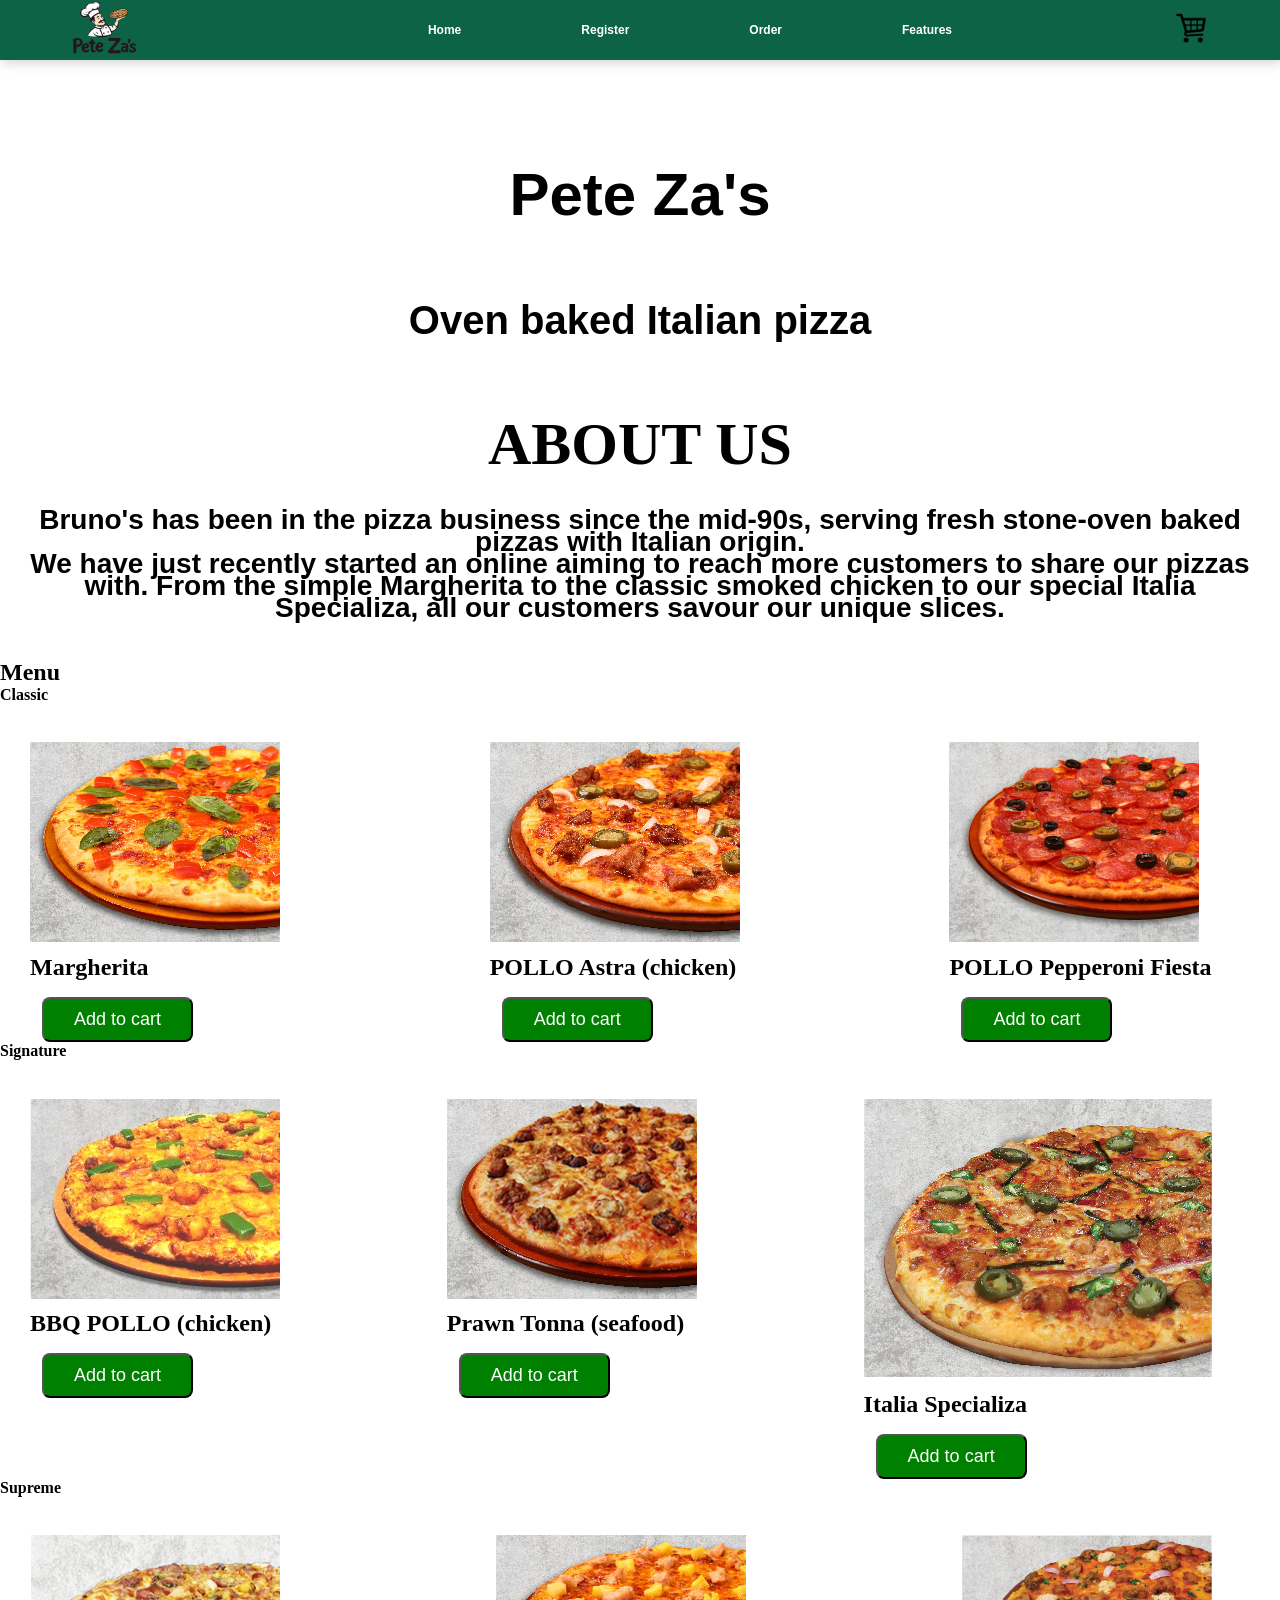
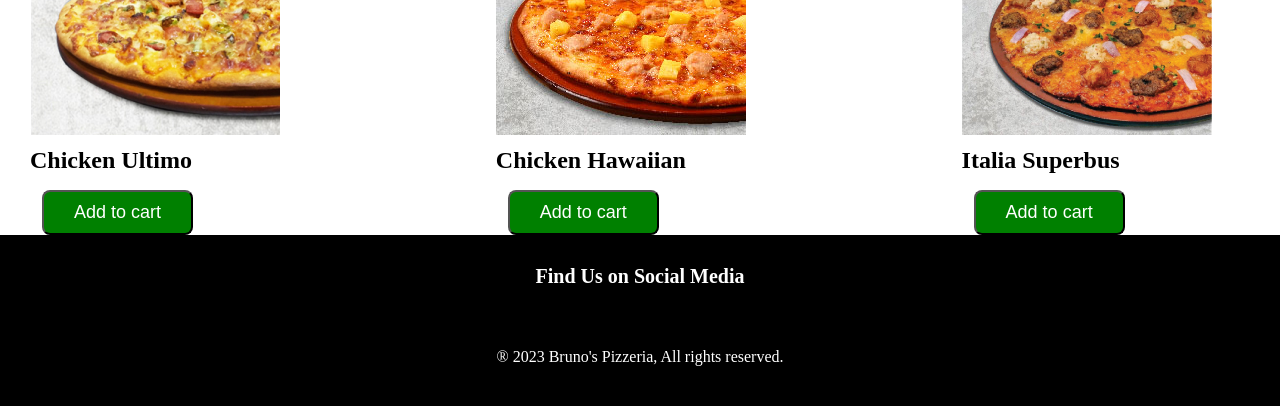
==== commit d5bc3098: "Updating website 1" ====
--- a/index.html
+++ b/index.html
@@ -18,7 +18,7 @@
       <!------------------Navigation bar--->
       <nav>
         <div id="logo">
-          <img src="images/logo3.jpg" alt="logo" />
+          <img src="images/logo.png" alt="logo" />
         </div>
         <ul class="links">
           <li><a data-active="Home" href="index.html">Home</a></li>
@@ -39,7 +39,7 @@
       <section class="banner">
         <div class="welcome">
           <h1>Pete Za's</h1>
-          <p>The Best oven-baked pizza's With an Italian touch</p>
+          <p>Oven baked Italian pizza</p>
         </div>
       </section>
 
--- a/styles/main.css
+++ b/styles/main.css
@@ -11,12 +11,12 @@
 header {
 	width: 100%;
 	height: 60px;
-	background-color: #FF4500;
+	background-color: #0d6346;
 	box-shadow: 2px 2px 12px rgba(0, 0, 0, 0.2);
 }
 
 nav {
-	height: 70px;
+	height: 100%;
 	display: flex;
 	align-items: center;
 	justify-content: space-between;
@@ -50,14 +50,14 @@
 
 #logo img {
 	float: left;
-	height: 50px;
+	height: 80px;
 	padding-bottom: 5px;
 }
 
 .banner {
-	background-image: url("banner.jpg");
-	width: 100%;
-	height: 540px;
+	/* background-image: url("banner.jpg"); */
+	/* width: 100%;
+	height: 540px; */
 	background-size: cover;
 	background-position: center;
 	background-repeat: no-repeat;
@@ -65,11 +65,11 @@
 
 .welcome h1 {
 	font-size: 60px;
-	font-family: 'Calibri', sans-serif; /* Fixed generic fallback */
+	font-family: 'Calibri', sans-serif;
 	font-weight: bold;
 	line-height: 150px;
 	text-align: center;
-	color: #FFF8DC;
+	color: black;
 	padding-top: 60px;
 }
 
@@ -79,7 +79,7 @@
 	font-weight: bold;
 	line-height: 60px;
 	text-align: center;
-	color: #ff4747;
+	color: black;
 	padding-top: 20px;
 }
 
@@ -88,7 +88,7 @@
 	margin: auto;
 	text-align: center;
 	padding: 30px 0;
-	background-image: url("wall2.jpg");
+	/* background-image: url("wall2.jpg"); */
 	background-size: cover;
 	border-radius: 30px;
 	box-sizing: border-box;
@@ -99,14 +99,14 @@
 	text-align: center;
 	margin-bottom: 20px;
 	font-size: 60px;
-	color: white;
+	color: black;
 	text-transform: uppercase;
 	padding-top: 20px;
 }
 
 .about p {
 	font-size: 28px;
-	color: #FFFACD;
+	color: black;
 	font-weight: bold;
 	font-family: italic, sans-serif; /* Fixed generic fallback */
 	line-height: 22px;
@@ -252,12 +252,12 @@
 	padding-left: 20px;
 }
 
-#wall {
+/* #wall {
 	background-image: url("banner.jpg");
 	background-size: cover;
 	height: 1000px;
 	position: relative;
-}
+} */
 
 nav a:hover,
 nav a.active {
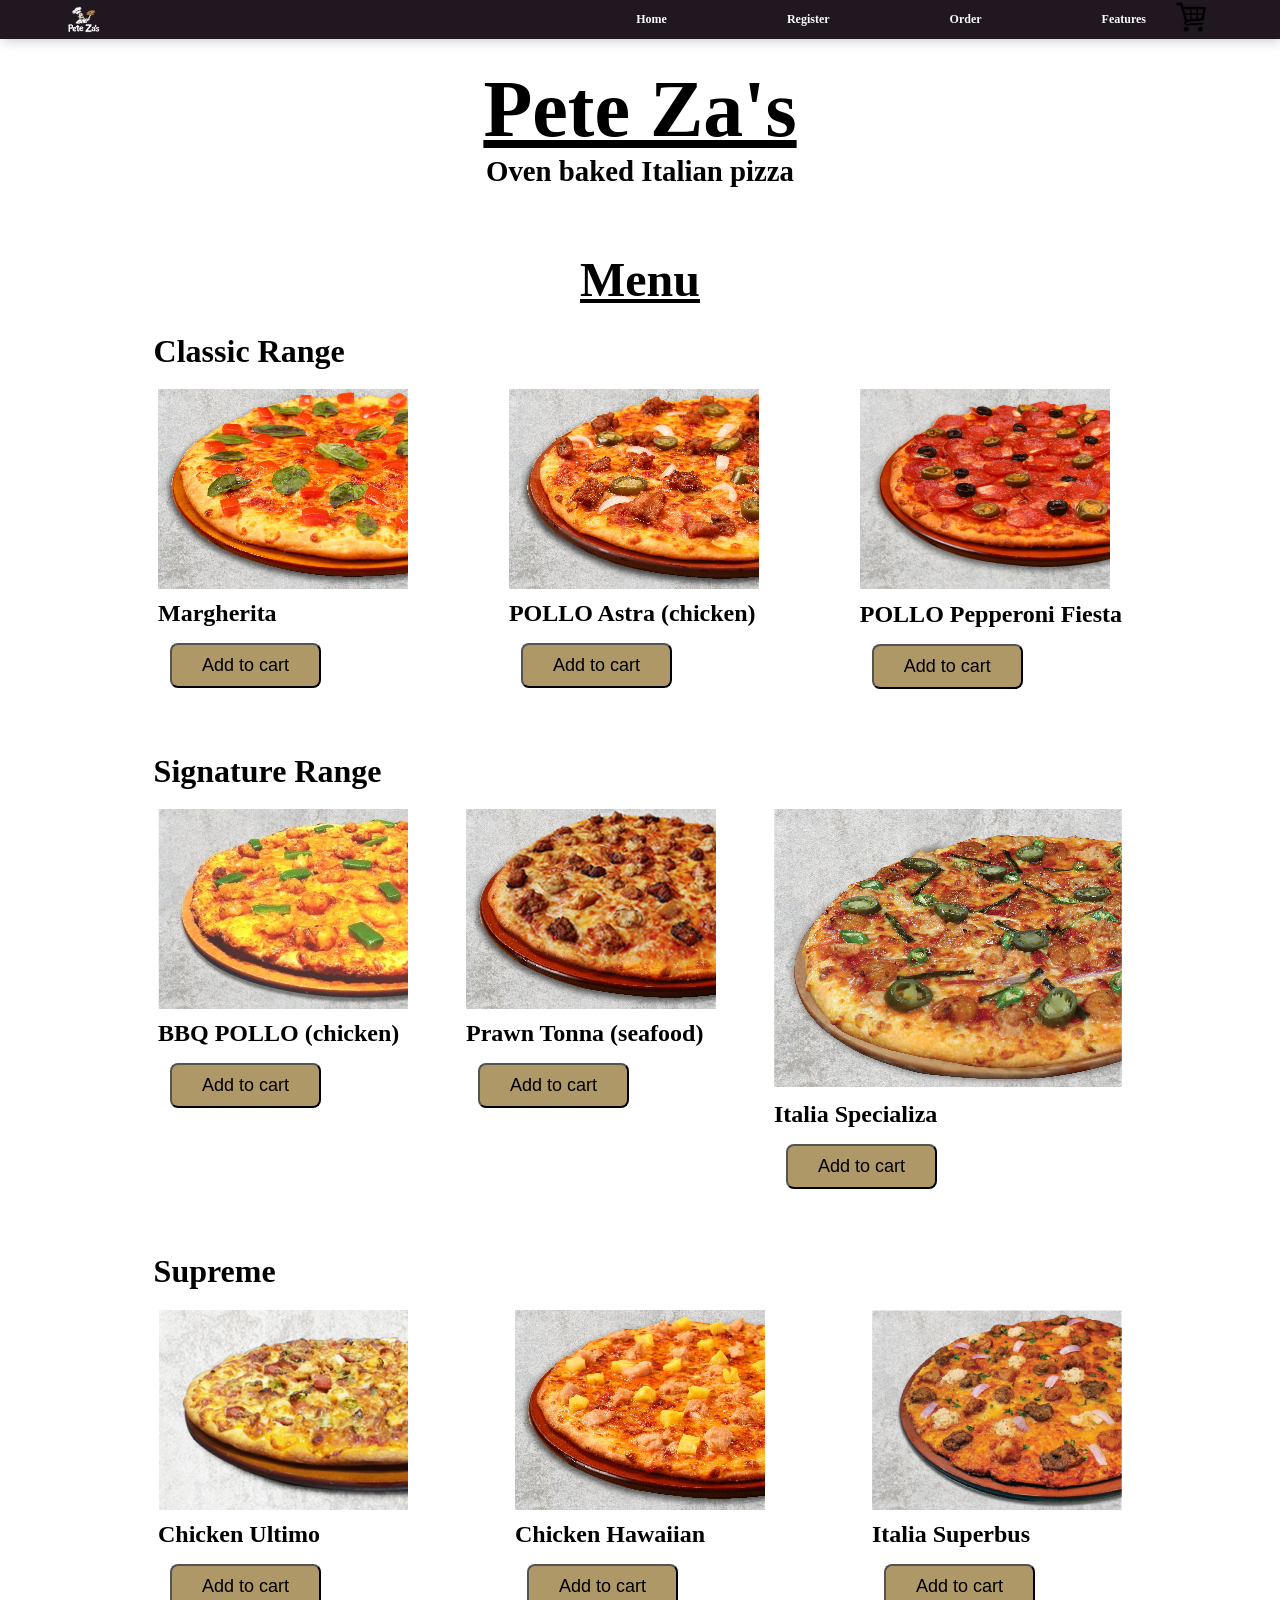
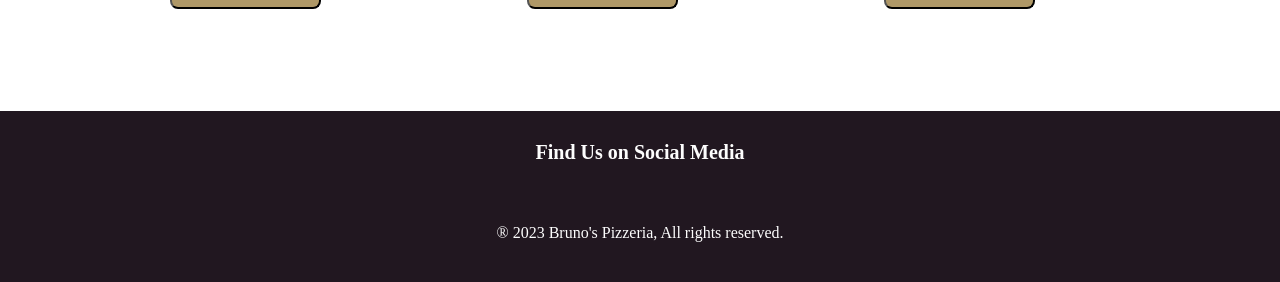
==== commit fe489e33: "Website update 2" ====
--- a/index.html
+++ b/index.html
@@ -44,7 +44,7 @@
       </section>
 
       <!------------------About us section--------------->
-      <section class="about">
+      <!-- <section class="about">
         <h2>About us</h2>
         <p>
           Bruno's has been in the pizza business since the mid-90s, serving
@@ -54,13 +54,13 @@
           smoked chicken to our special Italia Specializa, all our customers
           savour our unique slices.
         </p>
-      </section>
+      </section> -->
 
       <!----------------------Pizza menu--------------->
       <section class="menu">
         <h2>Menu</h2>
 
-        <h4>Classic</h4>
+        <h4 class="menu-subheader">Classic Range</h4>
         <div id="row1">
           <dl>
             <div class="column">
@@ -108,7 +108,7 @@
           </dl>
         </div>
 
-        <h4>Signature</h4>
+        <h4 class="menu-subheader">Signature Range</h4>
         <div id="row2">
           <dl>
             <div class="column">
@@ -156,7 +156,7 @@
           </dl>
         </div>
 
-        <h4>Supreme</h4>
+        <h4 class="menu-subheader">Supreme</h4>
         <div id="row3">
           <dl>
             <div class="column">
--- a/styles/main.css
+++ b/styles/main.css
@@ -10,8 +10,7 @@
 
 header {
 	width: 100%;
-	height: 60px;
-	background-color: #0d6346;
+	background-color: #211720;
 	box-shadow: 2px 2px 12px rgba(0, 0, 0, 0.2);
 }
 
@@ -24,8 +23,6 @@
 }
 
 nav ul {
-	padding-top: 20px;
-	padding-bottom: 20px;
 	display: flex;
 }
 
@@ -36,11 +33,10 @@
 }
 
 nav ul li a {
-	font-family: sans-serif;
 	font-weight: bold;
 	padding: 0 30px;
 	text-decoration: none;
-	color: white;
+	color: #FDFDFD;
 }
 
 #cart img {
@@ -50,37 +46,33 @@
 
 #logo img {
 	float: left;
-	height: 80px;
-	padding-bottom: 5px;
+	width: 8%;
+	/* padding-bottom: 5%; */
 }
 
 .banner {
-	/* background-image: url("banner.jpg"); */
-	/* width: 100%;
-	height: 540px; */
+	/* background-image: url("banner.jpg");
+	width: 100%;
+	height: 540px;
 	background-size: cover;
 	background-position: center;
-	background-repeat: no-repeat;
+	background-repeat: no-repeat; */
 }
 
 .welcome h1 {
-	font-size: 60px;
-	font-family: 'Calibri', sans-serif;
-	font-weight: bold;
-	line-height: 150px;
-	text-align: center;
-	color: black;
-	padding-top: 60px;
+	padding-top: 2%;
+	font-size: 5em;
+	font-weight: bold;
+	text-align: center;
+	color: black;
+	text-decoration: underline;
 }
 
 .welcome p {
-	font-size: 40px;
-	font-family: 'Calibri', sans-serif; /* Fixed generic fallback */
-	font-weight: bold;
-	line-height: 60px;
-	text-align: center;
-	color: black;
-	padding-top: 20px;
+	font-size: 1.8em;
+	font-weight: bold;
+	text-align: center;
+	color: black;
 }
 
 .about {
@@ -108,7 +100,6 @@
 	font-size: 28px;
 	color: black;
 	font-weight: bold;
-	font-family: italic, sans-serif; /* Fixed generic fallback */
 	line-height: 22px;
 	padding: 10px;
 }
@@ -118,7 +109,7 @@
 	margin: auto;
 	text-align: center;
 	padding: 50px 0;
-	background-color: #FFF8DC;
+	background-color: #fdfdfd;
 }
 
 .menue h2 {
@@ -140,8 +131,9 @@
 
 #row1 dl, #row2 dl, #row3 dl {
 	display: flex;
-	margin-top: 3%;
-	margin-right: 3%;
+	margin-top: 1.5%;
+	margin-right: 10%;
+	margin-left: 10%;
 	justify-content: space-between;
 	padding: 0 30px;
 }
@@ -165,8 +157,8 @@
 	border-radius: 8px;
 	padding: 10px 30px;
 	font-size: 18px;
-	color: white;
-	background-color: green;
+	color: 253, 253, 253;
+	background-color: #AF9867;
 	cursor: pointer;
 }
 
@@ -176,7 +168,7 @@
 
 .footer {
 	width: 100%;
-	background-color: black;
+	background-color: #211720;
 }
 
 .footer h4 {
@@ -184,7 +176,7 @@
 	margin-bottom: 20px;
 	font-size: 20px;
 	font-weight: bold;
-	color: white;
+	color: #FDFDFD;
 	padding-top: 30px;
 }
 
@@ -192,7 +184,7 @@
 	text-align: center;
 	font-size: 16px;
 	padding: 40px;
-	color: white;
+	color: #FDFDFD;
 }
 
 /* Registration Page CSS */
@@ -212,7 +204,7 @@
 	flex: 1 1 40rem;
 	border-radius: 100px;
 	padding: 30px 20px;
-	background-color: #FFF8DC;
+	background-color: #FDFDFD;
 }
 
 .form h2 {
@@ -227,8 +219,8 @@
 	border-radius: 20px;
 	padding: 10px 12px;
 	font-size: 16px;
-	background-color: #FAF0E6;
-	color: black;
+	background-color: #FDFDFD;
+	color: #211720;
 }
 
 .form .btn {
@@ -238,7 +230,6 @@
 label {
 	font-size: 16px;
 	font-weight: bold;
-	font-family: 'Calibri', sans-serif; /* Fixed generic fallback */
 	padding: 10px;
 }
 
@@ -252,22 +243,15 @@
 	padding-left: 20px;
 }
 
-/* #wall {
-	background-image: url("banner.jpg");
-	background-size: cover;
-	height: 1000px;
-	position: relative;
-} */
-
 nav a:hover,
 nav a.active {
-	color: black;
+	color: #211720;
 }
 
 /* Features page CSS */
 
 #wall3 {
-	background-color: #FFF8DC;
+	background-color: #FDFDFD;
 	min-height: 1000px;
 	background-size: cover;
 }
@@ -276,7 +260,6 @@
 	margin-left: 1em;
 	padding: 10px 20px;
 	text-align: center;
-	font-family: 'Arial', sans-serif; /* Fixed generic fallback */
 	font-size: 40px;
 	font-weight: bold;
 }
@@ -285,3 +268,25 @@
 	padding: 20px 30px 30px 20px;
 	font-size: 20px;
 }
+
+section.menu {
+	padding-bottom: 5%;
+}
+
+h2 {
+	padding-top: 5%;
+	text-align: center;
+	font-size: 3em;
+	text-decoration: underline;
+
+}
+
+.menu-subheader {
+	margin-left: 12%;
+	padding-top: 2%;
+	font-size: 2em;
+}
+
+#row1, #row2, #row3 {
+	padding-bottom: 3%;
+}
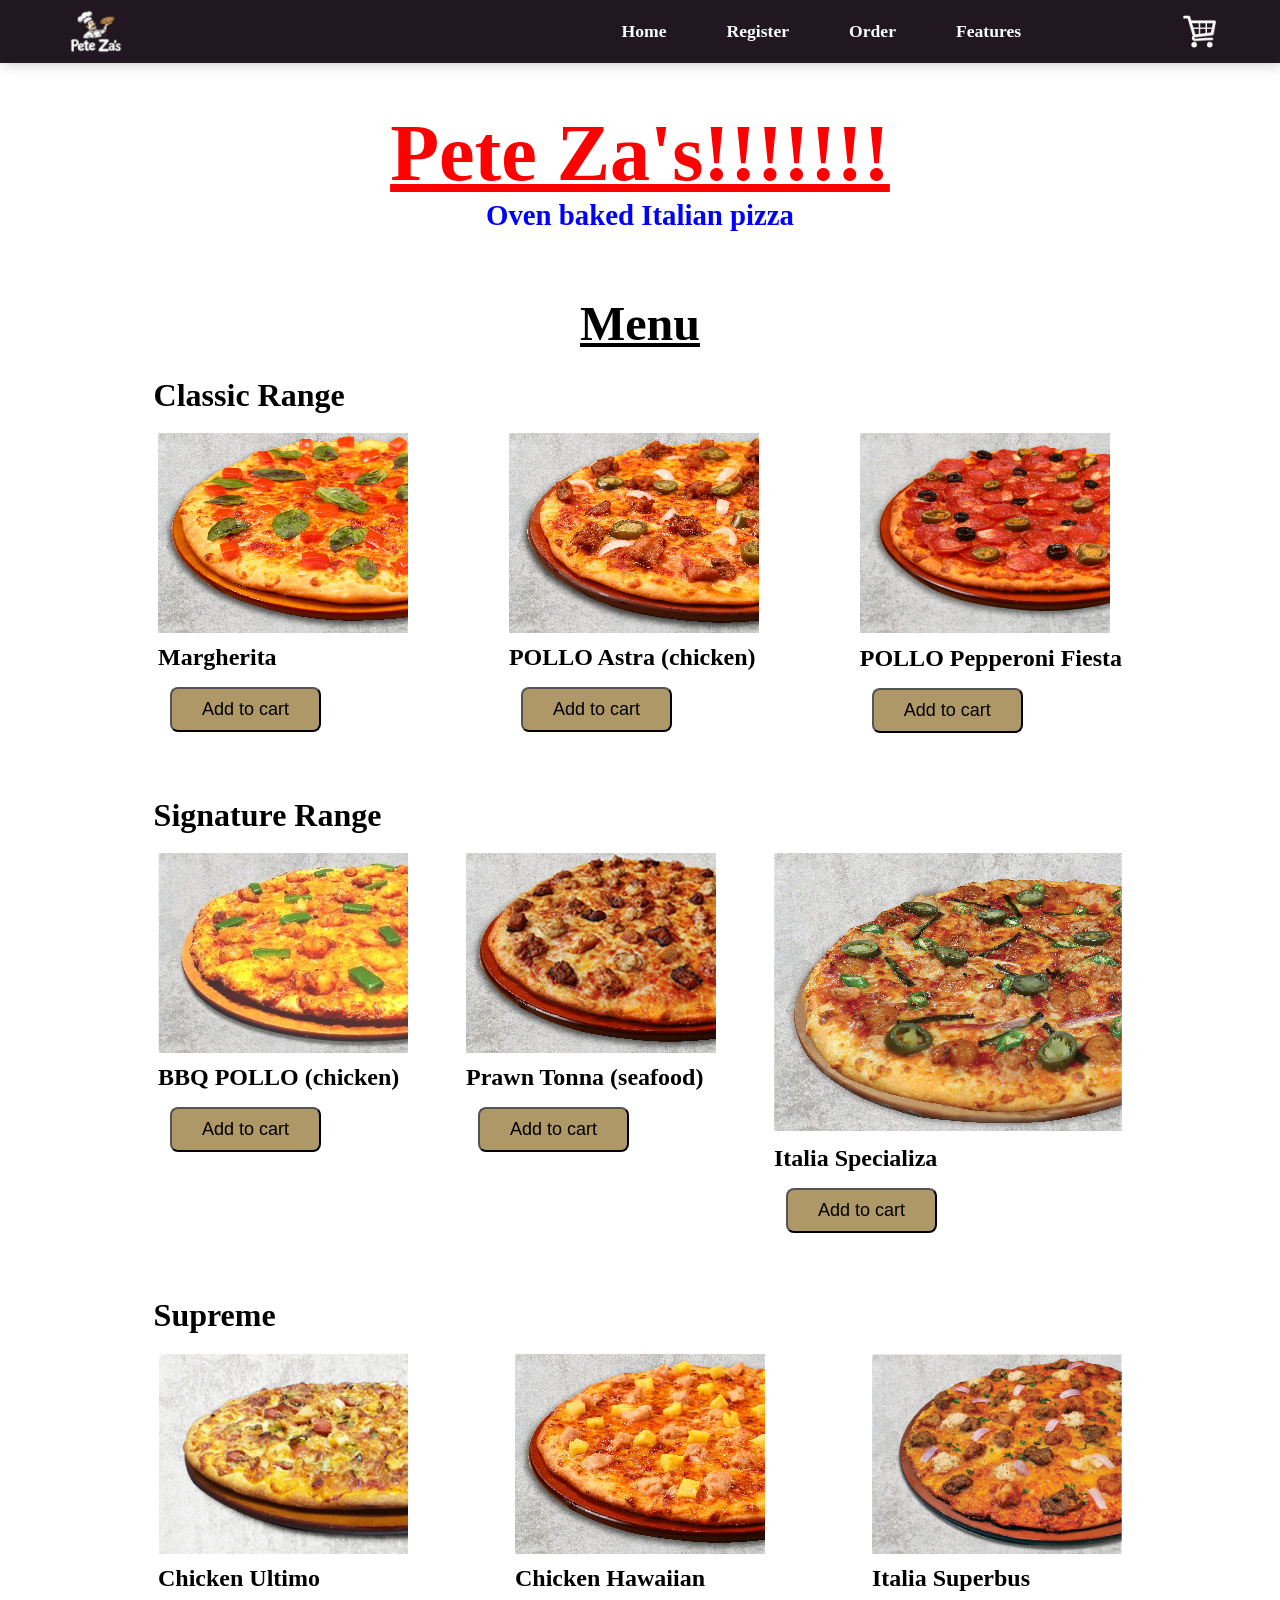
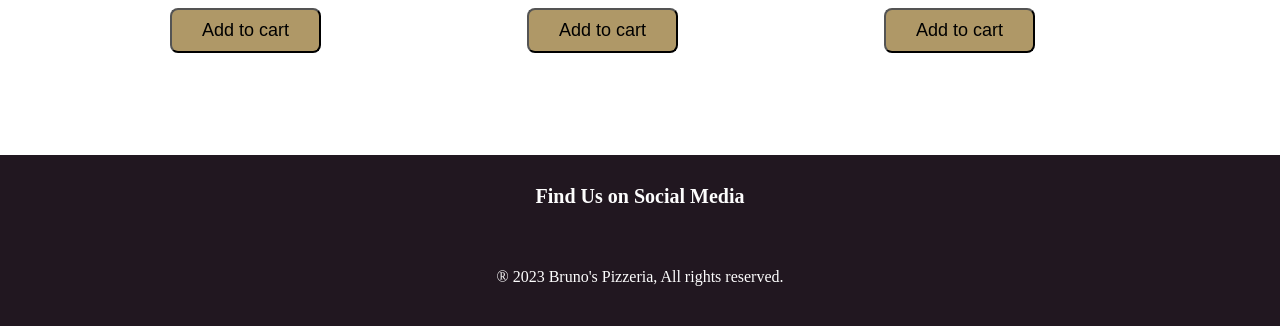
==== commit a410baab: "Demonstration Video" ====
--- a/index.html
+++ b/index.html
@@ -38,7 +38,7 @@
       <!----------Banner-------------->
       <section class="banner">
         <div class="welcome">
-          <h1>Pete Za's</h1>
+          <h1>Pete Za's!!!!!!!</h1>
           <p>Oven baked Italian pizza</p>
         </div>
       </section>
--- a/styles/main.css
+++ b/styles/main.css
@@ -5,7 +5,13 @@
 	margin: 0;
 	padding: 0;
 }
-
+h2 {
+	padding-top: 5%;
+	text-align: center;
+	font-size: 3em;
+	text-decoration: underline;
+
+}
 /* Index page CSS */
 
 header {
@@ -28,8 +34,7 @@
 
 nav ul li {
 	list-style: none;
-	margin-left: 60px;
-	font-size: 12px;
+	font-size: 1.1em;
 }
 
 nav ul li a {
@@ -40,31 +45,22 @@
 }
 
 #cart img {
-	height: 30px;
-	padding-right: 10px;
+	width: 20%;
+	float: right;
 }
 
 #logo img {
 	float: left;
-	width: 8%;
+	width: 12%;
 	/* padding-bottom: 5%; */
 }
 
-.banner {
-	/* background-image: url("banner.jpg");
-	width: 100%;
-	height: 540px;
-	background-size: cover;
-	background-position: center;
-	background-repeat: no-repeat; */
-}
-
 .welcome h1 {
-	padding-top: 2%;
+	padding-top: 3.5%;
 	font-size: 5em;
 	font-weight: bold;
 	text-align: center;
-	color: black;
+	color: red;
 	text-decoration: underline;
 }
 
@@ -72,7 +68,7 @@
 	font-size: 1.8em;
 	font-weight: bold;
 	text-align: center;
-	color: black;
+	color: blue;
 }
 
 .about {
@@ -273,13 +269,6 @@
 	padding-bottom: 5%;
 }
 
-h2 {
-	padding-top: 5%;
-	text-align: center;
-	font-size: 3em;
-	text-decoration: underline;
-
-}
 
 .menu-subheader {
 	margin-left: 12%;
@@ -289,4 +278,4 @@
 
 #row1, #row2, #row3 {
 	padding-bottom: 3%;
-}+}
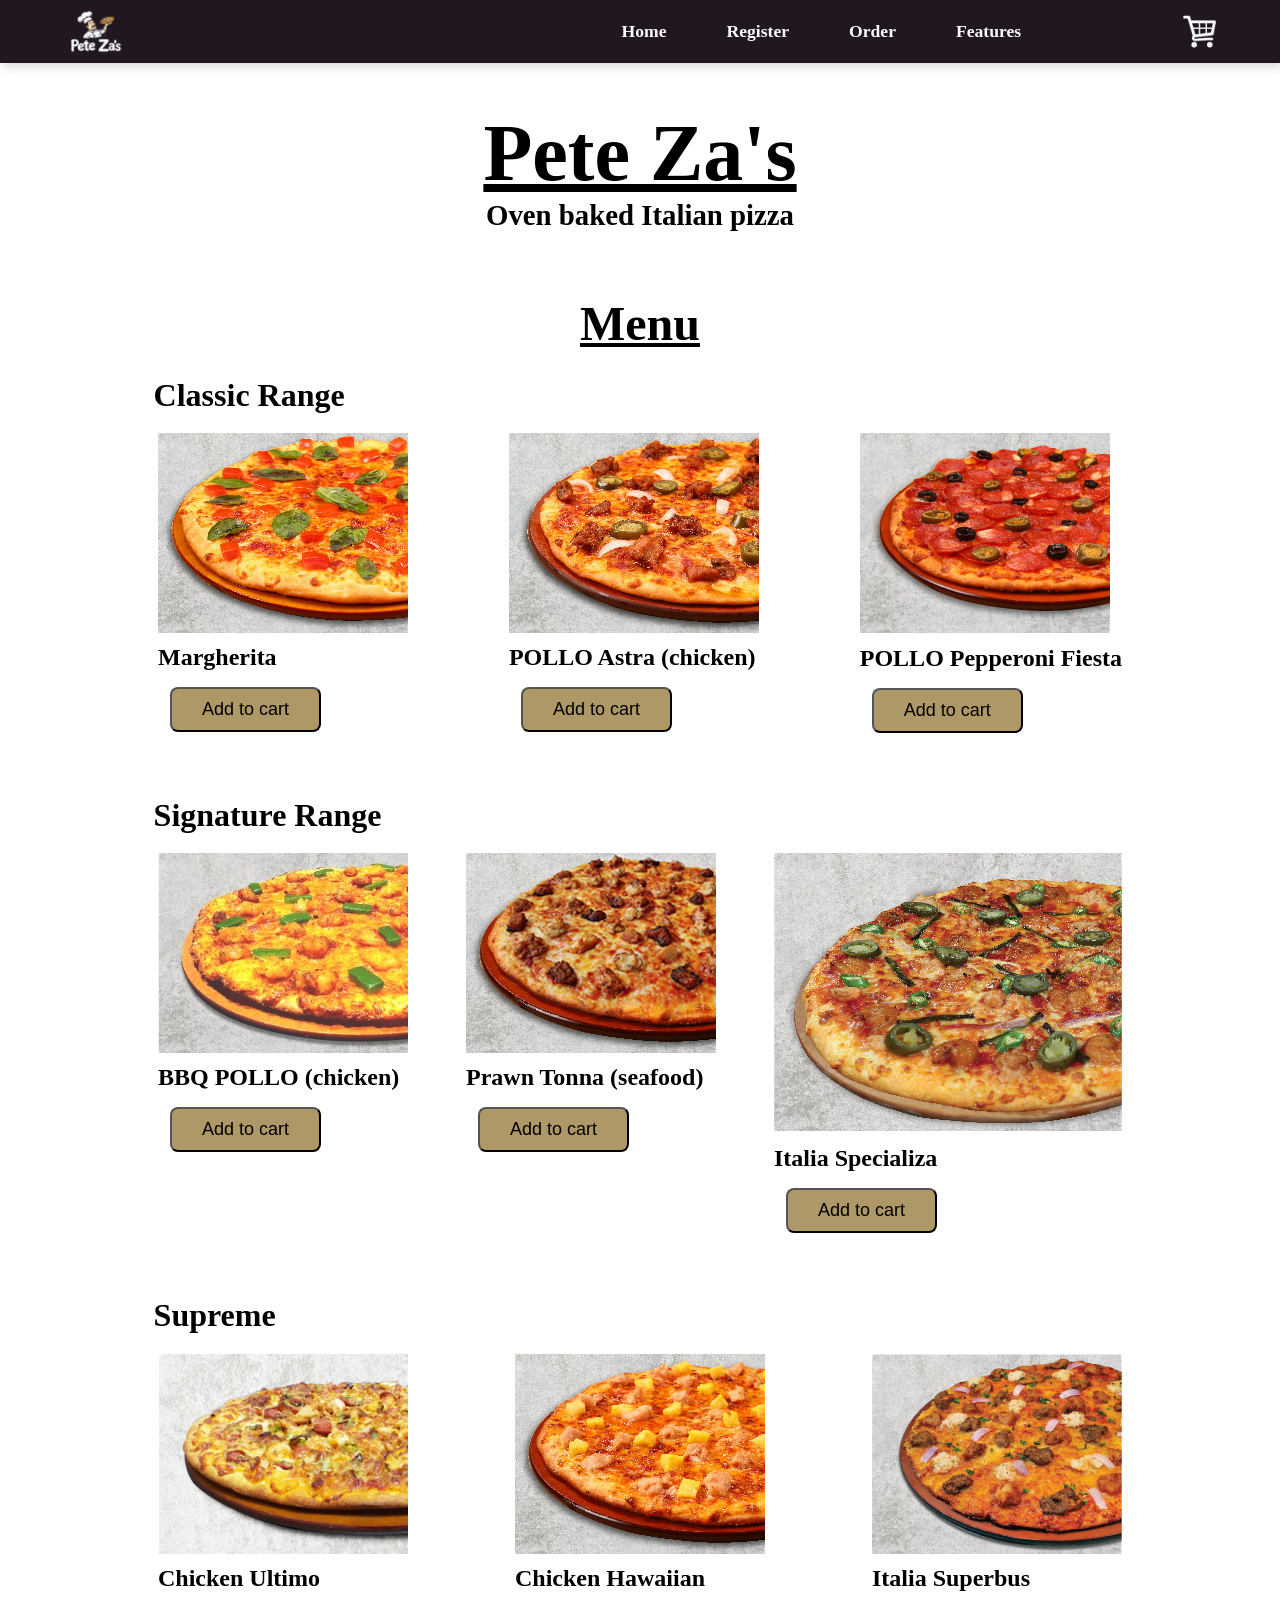
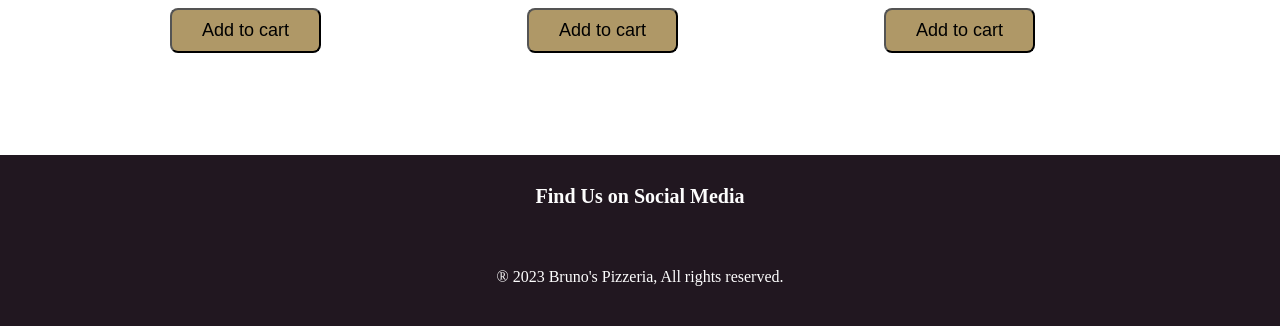
==== commit 0dffd351: "Video Demo" ====
--- a/index.html
+++ b/index.html
@@ -38,7 +38,7 @@
       <!----------Banner-------------->
       <section class="banner">
         <div class="welcome">
-          <h1>Pete Za's!!!!!!!</h1>
+          <h1>Pete Za's</h1>
           <p>Oven baked Italian pizza</p>
         </div>
       </section>
--- a/styles/main.css
+++ b/styles/main.css
@@ -60,7 +60,7 @@
 	font-size: 5em;
 	font-weight: bold;
 	text-align: center;
-	color: red;
+	color: black;
 	text-decoration: underline;
 }
 
@@ -68,7 +68,7 @@
 	font-size: 1.8em;
 	font-weight: bold;
 	text-align: center;
-	color: blue;
+	color: black;
 }
 
 .about {
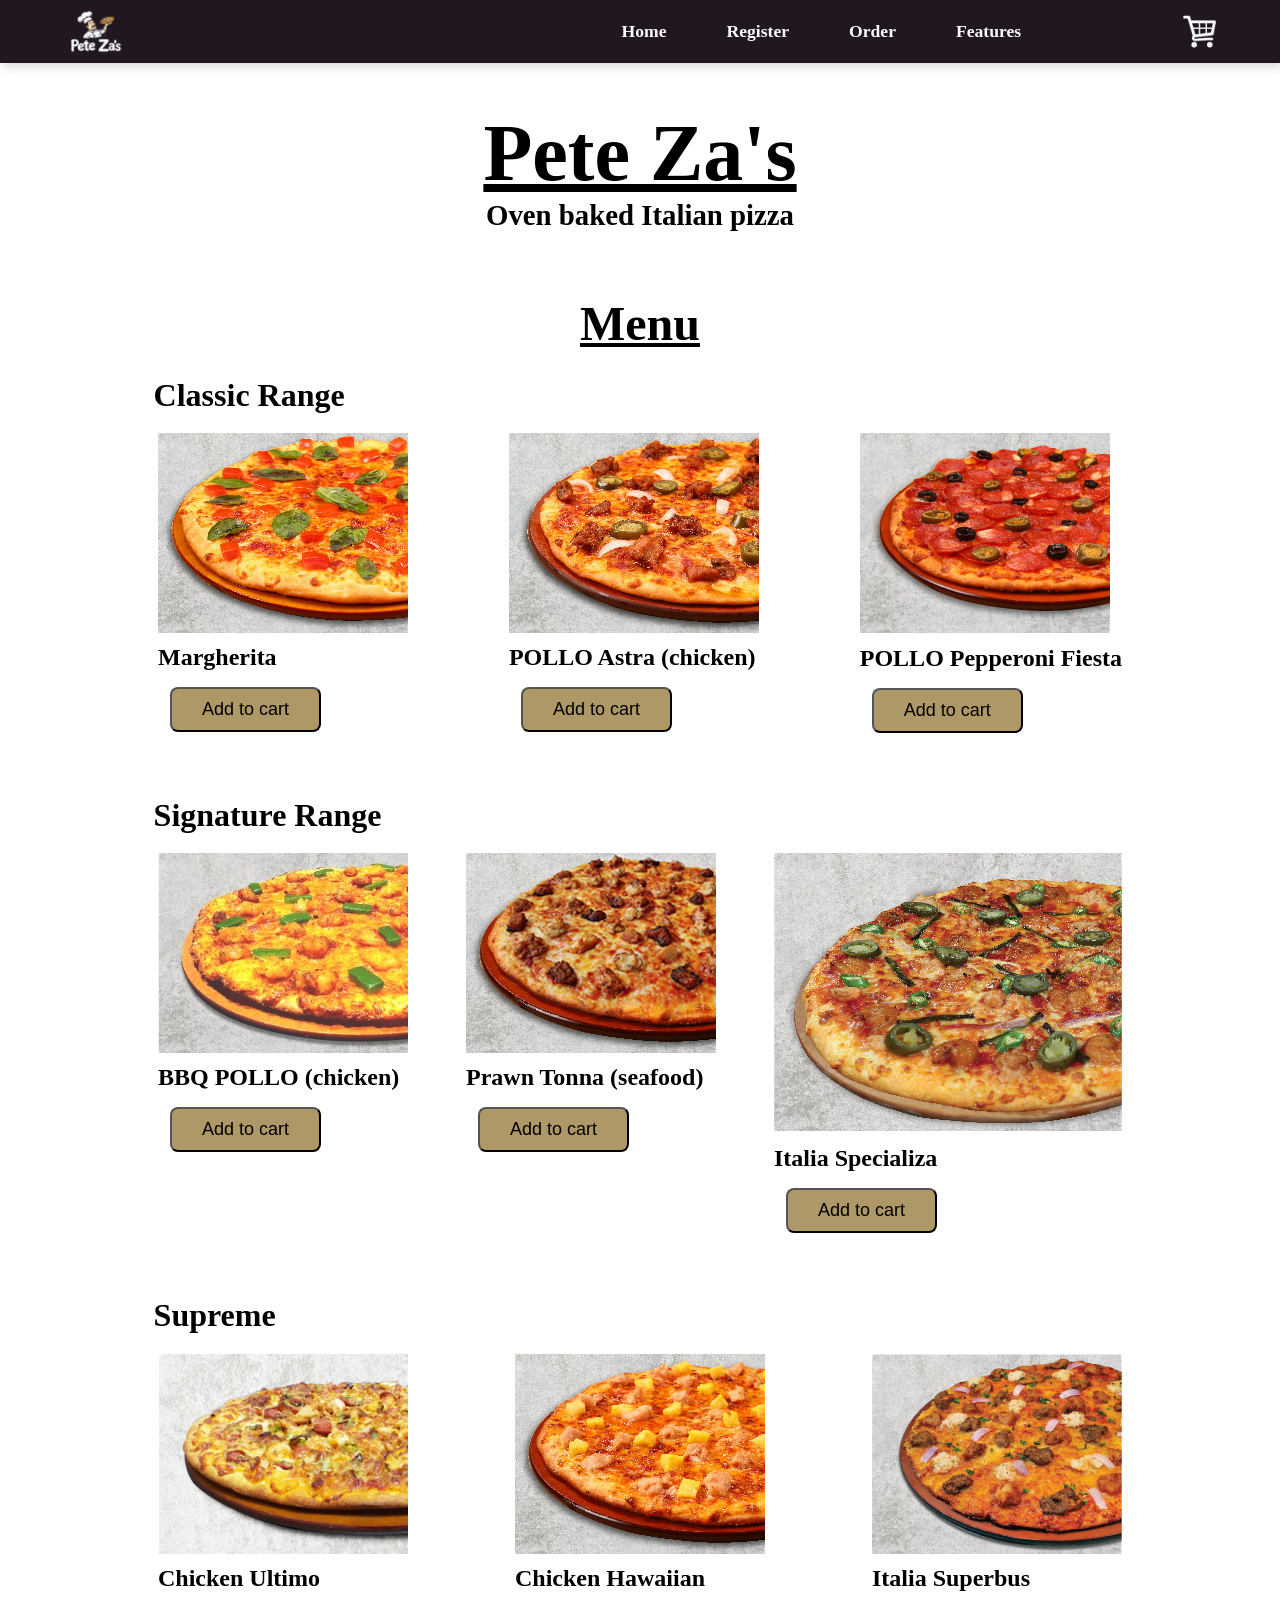
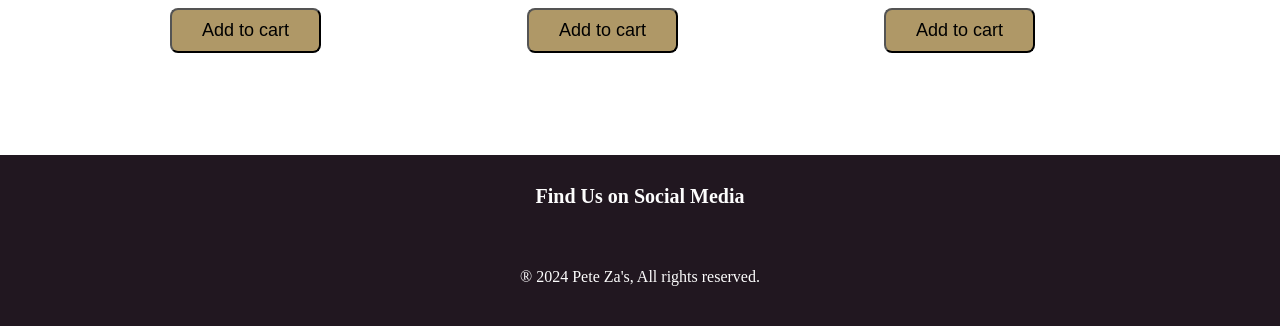
==== commit 8efffe86: "fixing footer" ====
--- a/index.html
+++ b/index.html
@@ -3,9 +3,8 @@
   <head>
     <title>Pete Za's</title>
     <meta charset="utf-8" />
-    <meta name="description" content="a pizza website" />
-    <meta name="keywords" content="HTML5, CSS Media Query" />
-    <meta name="author" content="karthikeyan" />
+    <meta name="description" content="pizza website" />
+    <meta name="keywords" content="HTML5, CSS" />
     <meta name="viewport" content="width=device-width, initial-scale=1.0" />
     <!-- References to external basic CSS file -->
     <link href="styles/main.css" rel="stylesheet" />
@@ -206,7 +205,7 @@
     <footer>
       <div class="footer">
         <h4>Find Us on Social Media</h4>
-        <p>® 2023 Bruno's Pizzeria, All rights reserved.</p>
+        <p>® 2024 Pete Za's, All rights reserved.</p>
       </div>
     </footer>
 
